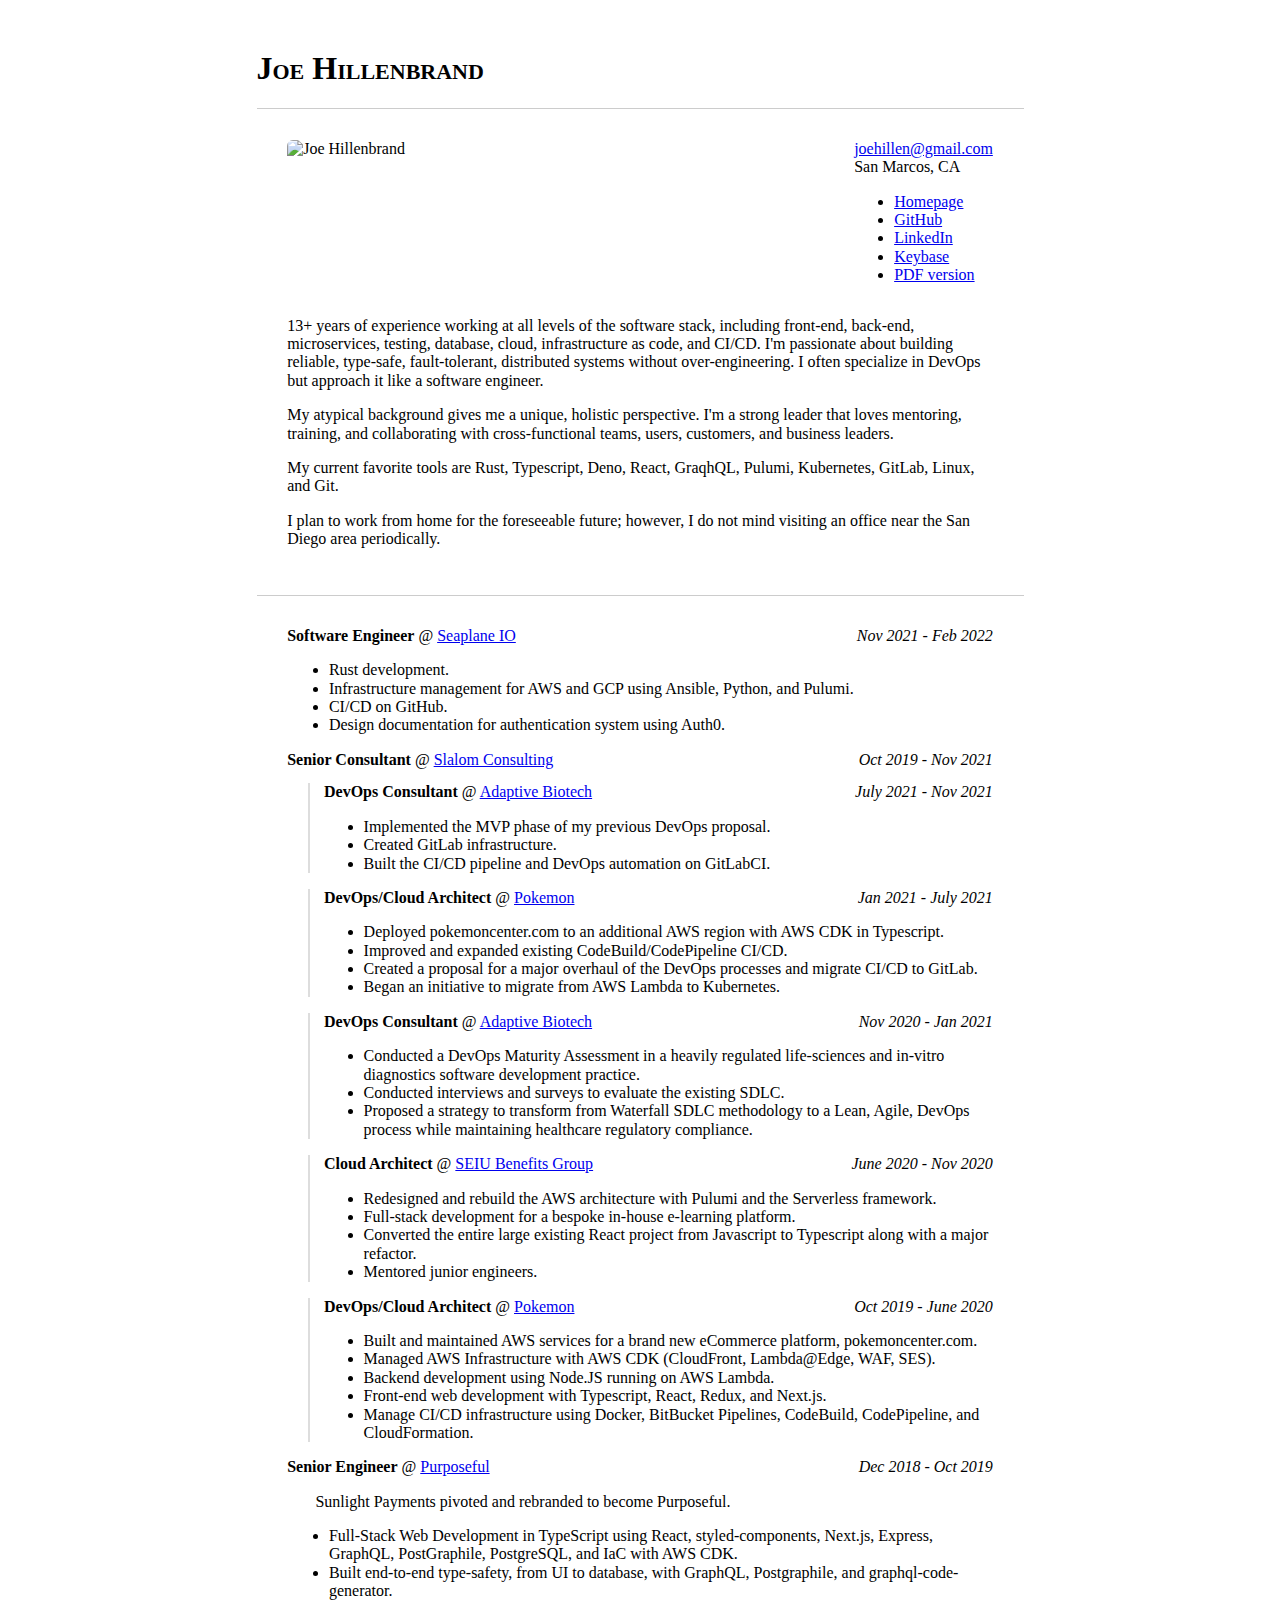
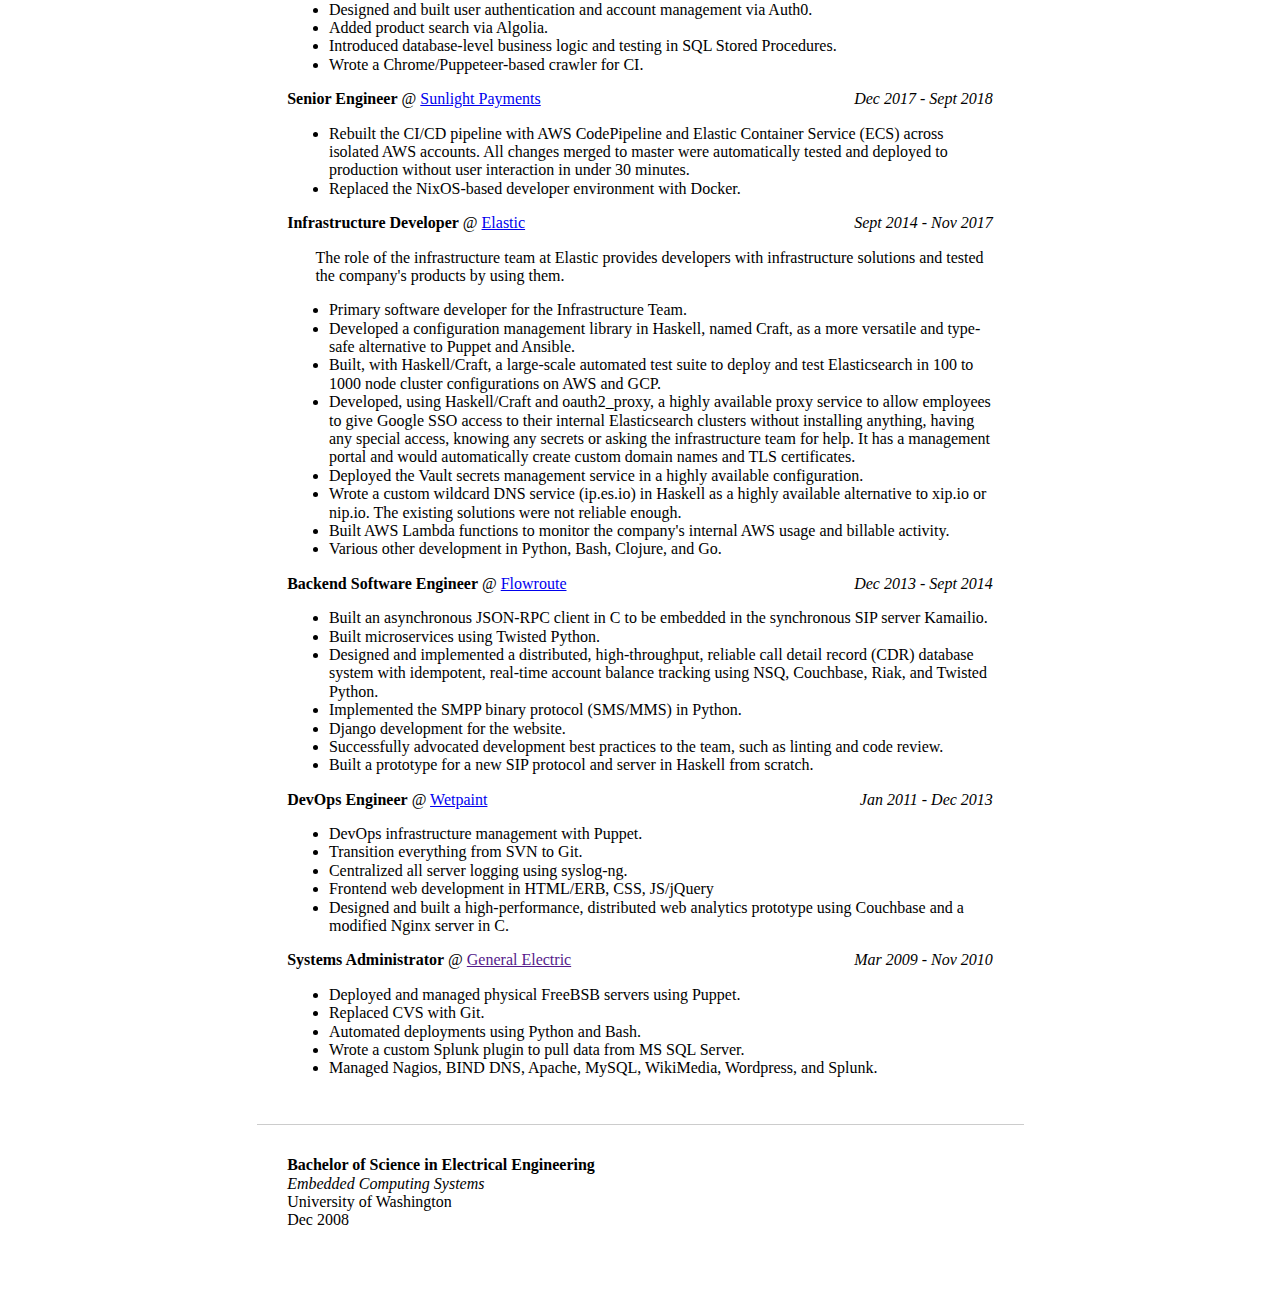
==== index.html @ c98a2172 "add ignored files" ====
<!DOCTYPE html>
<html lang="en">
  <head>
    <title>Resume - Joe Hillenbrand</title>
    <meta name="viewport" content="width=device-width, initial-scale=1.0" />
    <link rel="stylesheet" href="css/normalize.css" type="text/css" />
    <link rel="stylesheet" href="css/index.css" type="text/css" />
  </head>

  <body>
    <header>
      <h1>Joe Hillenbrand</h1>
    </header>
    <main>
      <section id="info">
        <img src="https://joehillen.org/me.jpg" alt="Joe Hillenbrand" />
        <div id="contact">
          <a href="mailto:joehillen@gmail.com">joehillen@gmail.com</a><br />
          San Marcos, CA<br />
          <ul class="noprint">
            <li>
              <a class="noprint link" href="https://joe.h9d.org">Homepage</a>
            </li>
            <li>
              <a class="noprint link" href="https://github.com/joehillen/"
                >GitHub</a
              >
            </li>
            <li>
              <a
                class="noprint link"
                href="https://www.linkedin.com/in/joehillen/"
                >LinkedIn</a
              >
            </li>
            <li>
              <a class="noprint link" href="https://keybase.io/joehillen/"
                >Keybase</a
              >
            </li>
            <li>
              <a href="https://joe.h9d.org/resume/joehillen-resume.pdf"
                >PDF version</a
              >
            </li>
          </ul>
        </div>
      </section>
      <section id="about">
        <p>
          13+ years of experience working at all levels of the software stack,
          including front-end, back-end, microservices, testing, database,
          cloud, infrastructure as code, and CI/CD. I'm passionate about
          building reliable, type-safe, fault-tolerant, distributed systems
          without over-engineering. I often specialize in DevOps but approach it
          like a software engineer.
        </p>
        <p>
          My atypical background gives me a unique, holistic perspective. I'm a
          strong leader that loves mentoring, training, and collaborating with
          cross-functional teams, users, customers, and business leaders.
        </p>
        <p>
          My current favorite tools are Rust, Typescript, Deno, React, GraqhQL,
          Pulumi, Kubernetes, GitLab, Linux, and Git.
        </p>
        <p>
          I plan to work from home for the foreseeable future; however, I do not
          mind visiting an office near the San Diego area periodically.
        </p>
      </section>
      <section id="history">
        <div class="job nobreak">
          <div class="jobtitle">
            <span class="jobtitle-text">
              <b>Software Engineer</b> @
              <a href="https://seaplane.io">Seaplane IO</a></span
            >
            <span class="dates"><i>Nov 2021 - Feb 2022</i></span>
          </div>
          <div class="description">
            <ul>
              <li>Rust development.</li>
              <li>
                Infrastructure management for AWS and GCP using Ansible, Python,
                and Pulumi.
              </li>
              <li>CI/CD on GitHub.</li>
              <li>
                Design documentation for authentication system using Auth0.
              </li>
            </ul>
          </div>
        </div>
        <div class="job nobreak">
          <div class="jobtitle">
            <span class="jobtitle-text">
              <b>Senior Consultant</b> @
              <a href="https://www.slalom.com">Slalom Consulting</a></span
            >
            <span class="dates"><i>Oct 2019 - Nov 2021</i></span>
          </div>
          <div class="description"></div>
        </div>
        <div class="clients">
          <div class="job nobreak">
            <div class="jobtitle">
              <span class="jobtitle-text">
                <b>DevOps Consultant</b> @
                <a href="https://www.adaptivebiotech.com/"
                  >Adaptive Biotech</a
                ></span
              >
              <span class="dates"><i>July 2021 - Nov 2021</i></span>
            </div>
            <div class="description">
              <ul>
                <li>
                  Implemented the MVP phase of my previous DevOps proposal.
                </li>
                <li>Created GitLab infrastructure.</li>
                <li>
                  Built the CI/CD pipeline and DevOps automation on GitLabCI.
                </li>
              </ul>
            </div>
          </div>
          <div class="job nobreak">
            <div class="jobtitle">
              <span class="jobtitle-text">
                <b>DevOps/Cloud Architect</b> @
                <a href="https://pokemoncenter.com">Pokemon</a></span
              >
              <span class="dates"><i>Jan 2021 - July 2021</i></span>
            </div>
            <div class="description">
              <ul>
                <li>
                  Deployed pokemoncenter.com to an additional AWS region with
                  AWS CDK in Typescript.
                </li>
                <li>
                  Improved and expanded existing CodeBuild/CodePipeline CI/CD.
                </li>
                <li>
                  Created a proposal for a major overhaul of the DevOps
                  processes and migrate CI/CD to GitLab.
                </li>
                <li>
                  Began an initiative to migrate from AWS Lambda to Kubernetes.
                </li>
              </ul>
            </div>
          </div>
          <div class="job nobreak">
            <div class="jobtitle">
              <span class="jobtitle-text">
                <b>DevOps Consultant</b> @
                <a href="https://www.adaptivebiotech.com/"
                  >Adaptive Biotech</a
                ></span
              >
              <span class="dates"><i>Nov 2020 - Jan 2021</i></span>
            </div>
            <div class="description">
              <ul>
                <li>
                  Conducted a DevOps Maturity Assessment in a heavily regulated
                  life-sciences and in-vitro diagnostics software development
                  practice.
                </li>
                <li>
                  Conducted interviews and surveys to evaluate the existing
                  SDLC.
                </li>
                <li>
                  Proposed a strategy to transform from Waterfall SDLC
                  methodology to a Lean, Agile, DevOps process while maintaining
                  healthcare regulatory compliance.
                </li>
              </ul>
            </div>
          </div>
          <div class="job nobreak">
            <div class="jobtitle">
              <span class="jobtitle-text">
                <b>Cloud Architect</b> @
                <a href="https://www.myseiubenefits.org/"
                  >SEIU Benefits Group</a
                ></span
              >
              <span class="dates"><i>June 2020 - Nov 2020</i></span>
            </div>
            <div class="description">
              <ul>
                <li>
                  Redesigned and rebuild the AWS architecture with Pulumi and
                  the Serverless framework.
                </li>
                <li>
                  Full-stack development for a bespoke in-house e-learning
                  platform.
                </li>
                <li>
                  Converted the entire large existing React project from
                  Javascript to Typescript along with a major refactor.
                </li>
                <li>Mentored junior engineers.</li>
              </ul>
            </div>
          </div>
          <div class="job nobreak">
            <div class="jobtitle">
              <span class="jobtitle-text">
                <b>DevOps/Cloud Architect</b> @
                <a href="https://pokemoncenter.com">Pokemon</a></span
              >
              <span class="dates"><i>Oct 2019 - June 2020</i></span>
            </div>
            <div class="description">
              <ul>
                <li>
                  Built and maintained AWS services for a brand new eCommerce
                  platform, pokemoncenter.com.
                </li>
                <li>
                  Managed AWS Infrastructure with AWS CDK (CloudFront,
                  Lambda@Edge, WAF, SES).
                </li>
                <li>
                  Backend development using Node.JS running on AWS Lambda.
                </li>
                <li>
                  Front-end web development with Typescript, React, Redux, and
                  Next.js.
                </li>
                <li>
                  Manage CI/CD infrastructure using Docker, BitBucket Pipelines,
                  CodeBuild, CodePipeline, and CloudFormation.
                </li>
              </ul>
            </div>
          </div>
        </div>
        <div class="job nobreak">
          <div class="jobtitle">
            <span class="jobtitle-text">
              <b>Senior Engineer</b> @
              <a href="https://www.purposeful.com">Purposeful</a></span
            >
            <span class="dates"><i>Dec 2018 - Oct 2019</i></span>
          </div>
          <div class="description">
            <p>Sunlight Payments pivoted and rebranded to become Purposeful.</p>
            <ul>
              <li>
                Full-Stack Web Development in TypeScript using React,
                styled-components, Next.js, Express, GraphQL, PostGraphile,
                PostgreSQL, and IaC with AWS CDK.
              </li>
              <li>
                Built end-to-end type-safety, from UI to database, with GraphQL,
                Postgraphile, and graphql-code-generator.
              </li>
              <li>
                Designed and built user authentication and account management
                via Auth0.
              </li>
              <li>Added product search via Algolia.</li>
              <li>
                Introduced database-level business logic and testing in SQL
                Stored Procedures.
              </li>
              <li>Wrote a Chrome/Puppeteer-based crawler for CI.</li>
            </ul>
          </div>
        </div>
        <div class="job nobreak">
          <div class="jobtitle">
            <span class="jobtitle-text">
              <b>Senior Engineer</b> @
              <a href="https://www.sunlightpayments.com"
                >Sunlight Payments</a
              ></span
            >
            <span class="dates"><i>Dec 2017 - Sept 2018</i></span>
          </div>
          <div class="description">
            <ul>
              <li>
                Rebuilt the CI/CD pipeline with AWS CodePipeline and Elastic
                Container Service (ECS) across isolated AWS accounts. All
                changes merged to master were automatically tested and deployed
                to production without user interaction in under 30 minutes.
              </li>
              <li>
                Replaced the NixOS-based developer environment with Docker.
              </li>
            </ul>
          </div>
        </div>
        <div class="job nobreak">
          <div class="jobtitle">
            <span class="jobtitle-text">
              <b>Infrastructure Developer</b> @
              <a href="https://www.elastic.co">Elastic</a></span
            >
            <span class="dates"><i>Sept 2014 - Nov 2017</i></span>
          </div>
          <div class="description">
            <p>
              The role of the infrastructure team at Elastic provides developers
              with infrastructure solutions and tested the company's products by
              using them.
            </p>
            <ul>
              <li>Primary software developer for the Infrastructure Team.</li>
              <li>
                Developed a configuration management library in Haskell, named
                Craft, as a more versatile and type-safe alternative to Puppet
                and Ansible.
              </li>
              <li>
                Built, with Haskell/Craft, a large-scale automated test suite to
                deploy and test Elasticsearch in 100 to 1000 node cluster
                configurations on AWS and GCP.
              </li>
              <li>
                Developed, using Haskell/Craft and oauth2_proxy, a highly
                available proxy service to allow employees to give Google SSO
                access to their internal Elasticsearch clusters without
                installing anything, having any special access, knowing any
                secrets or asking the infrastructure team for help. It has a
                management portal and would automatically create custom domain
                names and TLS certificates.
              </li>
              <li>
                Deployed the Vault secrets management service in a highly
                available configuration.
              </li>
              <li>
                Wrote a custom wildcard DNS service (ip.es.io) in Haskell as a
                highly available alternative to xip.io or nip.io. The existing
                solutions were not reliable enough.
              </li>
              <li>
                Built AWS Lambda functions to monitor the company's internal AWS
                usage and billable activity.
              </li>
              <li>
                Various other development in Python, Bash, Clojure, and Go.
              </li>
            </ul>
          </div>
        </div>
        <div class="job nobreak">
          <div class="jobtitle">
            <span class="jobtitle-text">
              <b>Backend Software Engineer</b> @
              <a href="https://www.flowroute.com">Flowroute</a></span
            >
            <span class="dates"><i>Dec 2013 - Sept 2014</i></span>
          </div>
          <div class="description">
            <ul>
              <li>
                Built an asynchronous JSON-RPC client in C to be embedded in the
                synchronous SIP server Kamailio.
              </li>
              <li>Built microservices using Twisted Python.</li>
              <li>
                Designed and implemented a distributed, high-throughput,
                reliable call detail record (CDR) database system with
                idempotent, real-time account balance tracking using NSQ,
                Couchbase, Riak, and Twisted Python.
              </li>
              <li>Implemented the SMPP binary protocol (SMS/MMS) in Python.</li>
              <li>Django development for the website.</li>
              <li>
                Successfully advocated development best practices to the team,
                such as linting and code review.
              </li>
              <li>
                Built a prototype for a new SIP protocol and server in Haskell
                from scratch.
              </li>
            </ul>
          </div>
        </div>
        <div class="job nobreak">
          <div class="jobtitle">
            <span class="jobtitle-text">
              <b>DevOps Engineer</b> @
              <a href="https://wetpaint-inc.com">Wetpaint</a></span
            >
            <span class="dates"><i>Jan 2011 - Dec 2013</i></span>
          </div>
          <div class="description">
            <ul>
              <li>DevOps infrastructure management with Puppet.</li>
              <li>Transition everything from SVN to Git.</li>
              <li>Centralized all server logging using syslog-ng.</li>
              <li>Frontend web development in HTML/ERB, CSS, JS/jQuery</li>
              <li>
                Designed and built a high-performance, distributed web analytics
                prototype using Couchbase and a modified Nginx server in C.
              </li>
            </ul>
          </div>
        </div>
        <div class="job nobreak">
          <div class="jobtitle">
            <span class="jobtitle-text">
              <b>Systems Administrator</b> @
              <a href="">General Electric</a></span
            >
            <span class="dates"><i>Mar 2009 - Nov 2010</i></span>
          </div>
          <div class="description">
            <ul>
              <li>
                Deployed and managed physical FreeBSB servers using Puppet.
              </li>
              <li>Replaced CVS with Git.</li>
              <li>Automated deployments using Python and Bash.</li>
              <li>
                Wrote a custom Splunk plugin to pull data from MS SQL Server.
              </li>
              <li>
                Managed Nagios, BIND DNS, Apache, MySQL, WikiMedia, Wordpress,
                and Splunk.
              </li>
            </ul>
          </div>
        </div>
      </section>
      <section id="education">
        <b>Bachelor of Science in Electrical Engineering</b>
        <br />
        <i>Embedded Computing Systems</i>
        <br />
        University of Washington
        <br />
        Dec 2008
      </section>
      <section id="links" class="print">
        <ul>
          <li>PDF version: https://joe.h9d.org/resume/joehillen-resume.pdf</li>
          <li>https://github.com/joehillen/</li>
          <li>https://joe.h9d.org</li>
          <li>https://keybase.io/joehillen/</li>
          <li>https://www.linkedin.com/in/joehillen/</li>
          <li>https://joe.h9d.org/resume/</li>
        </ul>
      </section>
    </main>
  </body>
</html>
---- css/index.css ----
body {
  max-width: 767px;
  margin: 50px auto;
  font-family: "Times New Roman", Times, serif;
  background-color: white;
}

header {
  text-transform: capitalize;
  font-variant: small-caps;
}

section {
  border-top: 1px solid #ccc;
  padding: 4%;
}

#info {
  display: flex;
  justify-content: space-between;
  padding-bottom: 0;
}

#about {
  border: none;
  padding-top: 0;
}

#info img {
  width: 120px;
  height: 120px;
  border-radius: 6px;
}

.jobtitle {
  display: flex;
  justify-content: space-between;
}

.description {
  margin-left: 4%;
}

.description>ul {
  padding-left: 2%;
}

.clients {
  margin-top: 2%;
  margin-left: 3%;
}


.clients>.job {
  padding-left: 2%;
  border-left: 2px solid #ddd;
}

.print {
  display: none;
}

@media print {
  body {
    font-family: 'DejaVu Serif';
    zoom: 85%;
  }

  .print {
    display: block !important;
  }

  .noprint {
    display: none !important;
  }

  a {
    color: black;
    text-decoration: none;
    text-decoration-line: none;
    text-decoration-color: black;
  }

  .nobreak, #education {
    page-break-inside: avoid;
  }
}
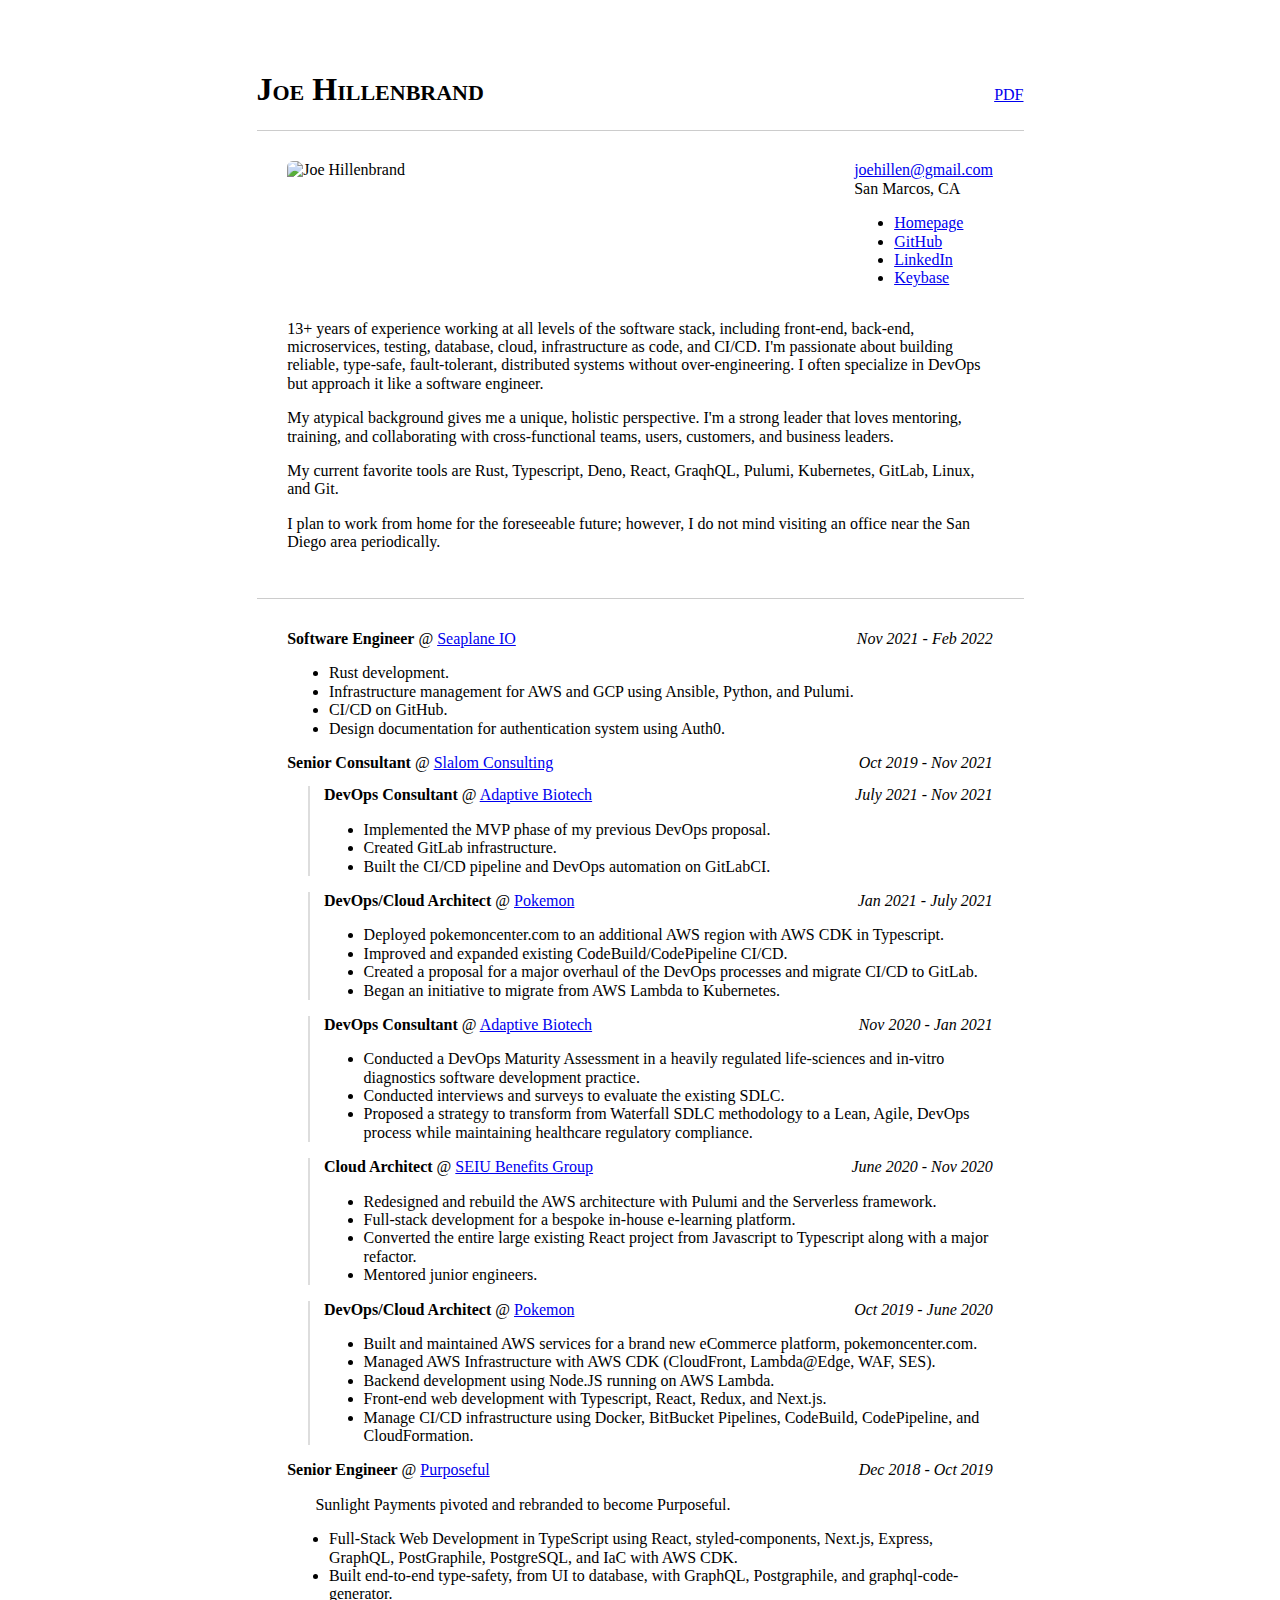
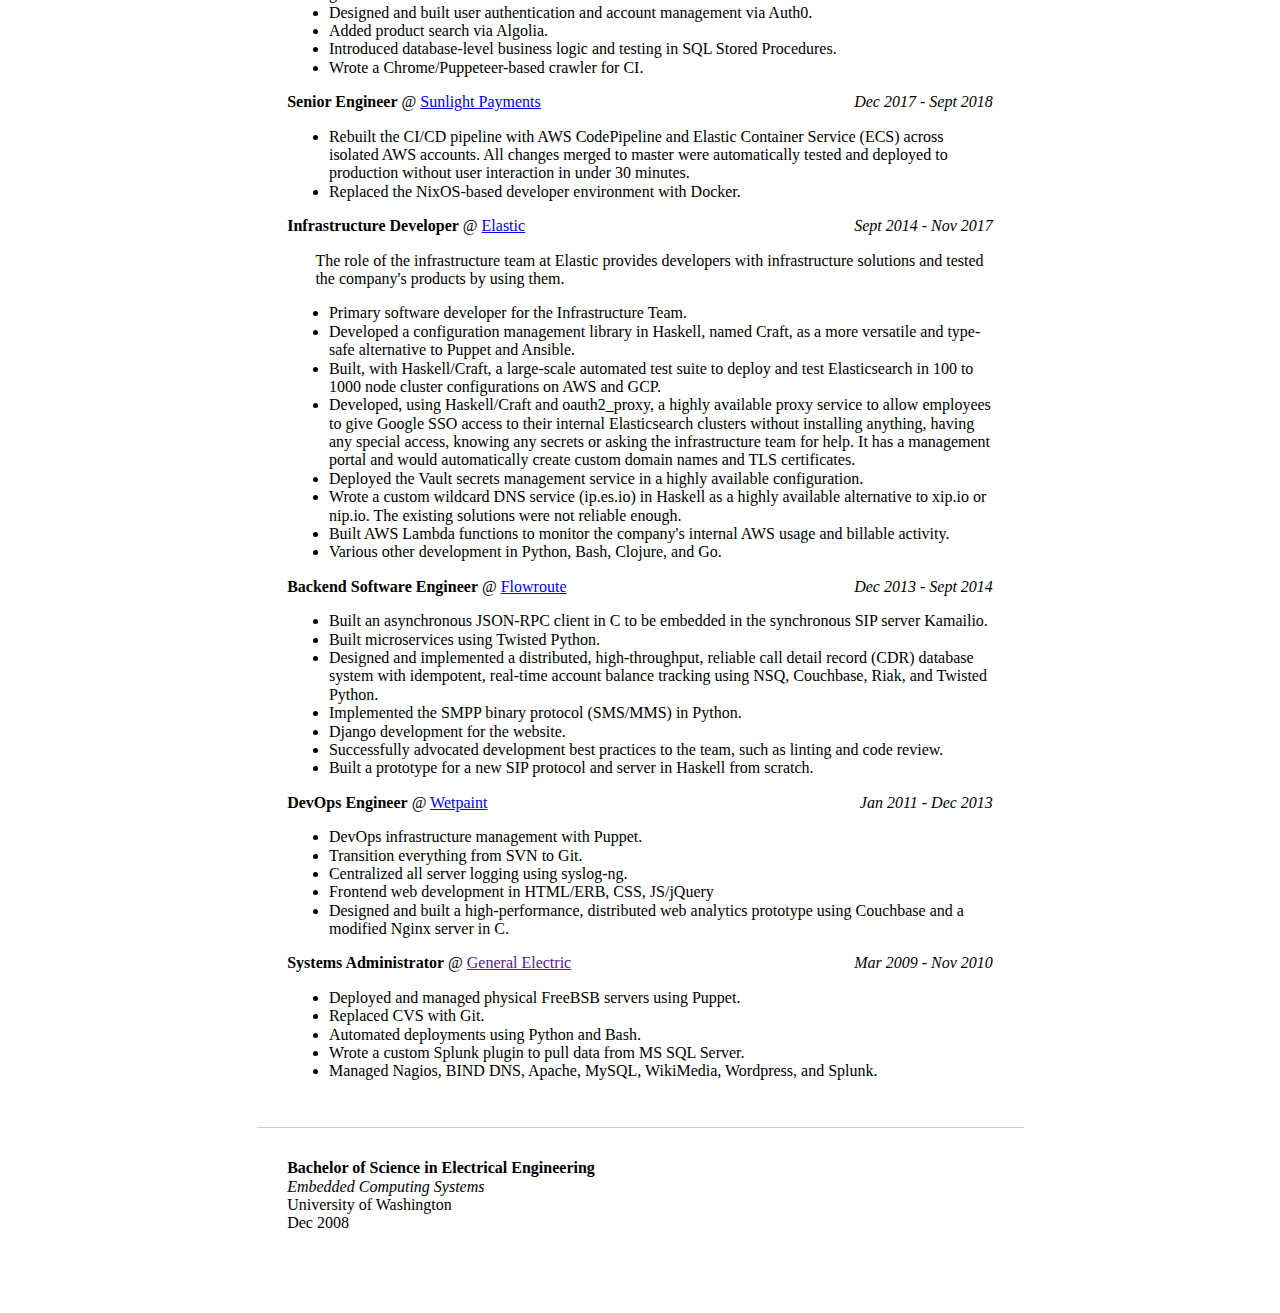
==== commit 970777a7: "move PDF links" ====
--- a/index.html
+++ b/index.html
@@ -10,6 +10,7 @@
   <body>
     <header>
       <h1>Joe Hillenbrand</h1>
+      <a id="pdf" href="https://joe.h9d.org/resume/joehillen-resume.pdf">PDF</a>
     </header>
     <main>
       <section id="info">
@@ -36,11 +37,6 @@
             <li>
               <a class="noprint link" href="https://keybase.io/joehillen/"
                 >Keybase</a
-              >
-            </li>
-            <li>
-              <a href="https://joe.h9d.org/resume/joehillen-resume.pdf"
-                >PDF version</a
               >
             </li>
           </ul>
@@ -445,7 +441,7 @@
       </section>
       <section id="links" class="print">
         <ul>
-          <li>PDF version: https://joe.h9d.org/resume/joehillen-resume.pdf</li>
+          <li>https://joe.h9d.org/resume/joehillen-resume.pdf</li>
           <li>https://github.com/joehillen/</li>
           <li>https://joe.h9d.org</li>
           <li>https://keybase.io/joehillen/</li>
--- a/css/index.css
+++ b/css/index.css
@@ -6,9 +6,16 @@
 }
 
 header {
+    display: flex;
+    justify-content: space-between;
+    align-items: baseline;
+}
+
+header h1 {
   text-transform: capitalize;
   font-variant: small-caps;
 }
+
 
 section {
   border-top: 1px solid #ccc;
@@ -41,7 +48,7 @@
   margin-left: 4%;
 }
 
-.description>ul {
+.description ul {
   padding-left: 2%;
 }
 
@@ -51,7 +58,7 @@
 }
 
 
-.clients>.job {
+.clients .job {
   padding-left: 2%;
   border-left: 2px solid #ddd;
 }
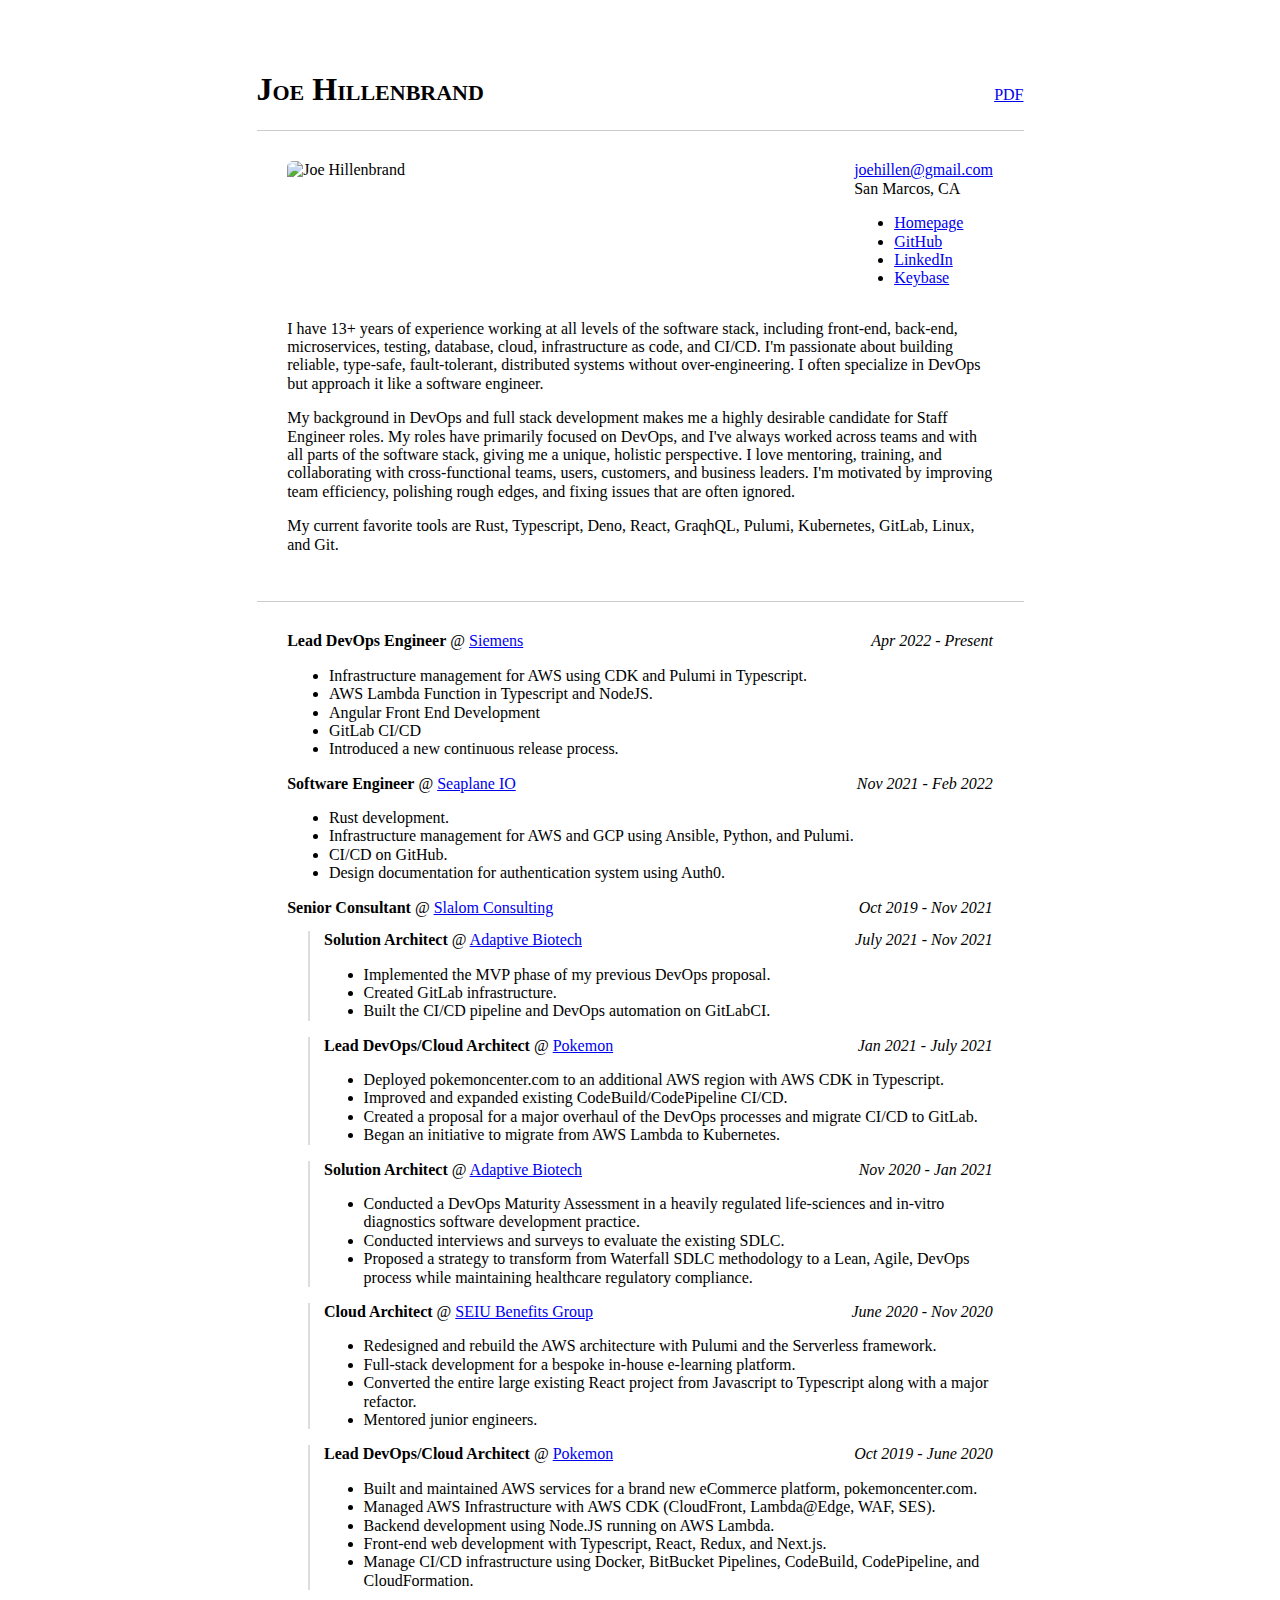
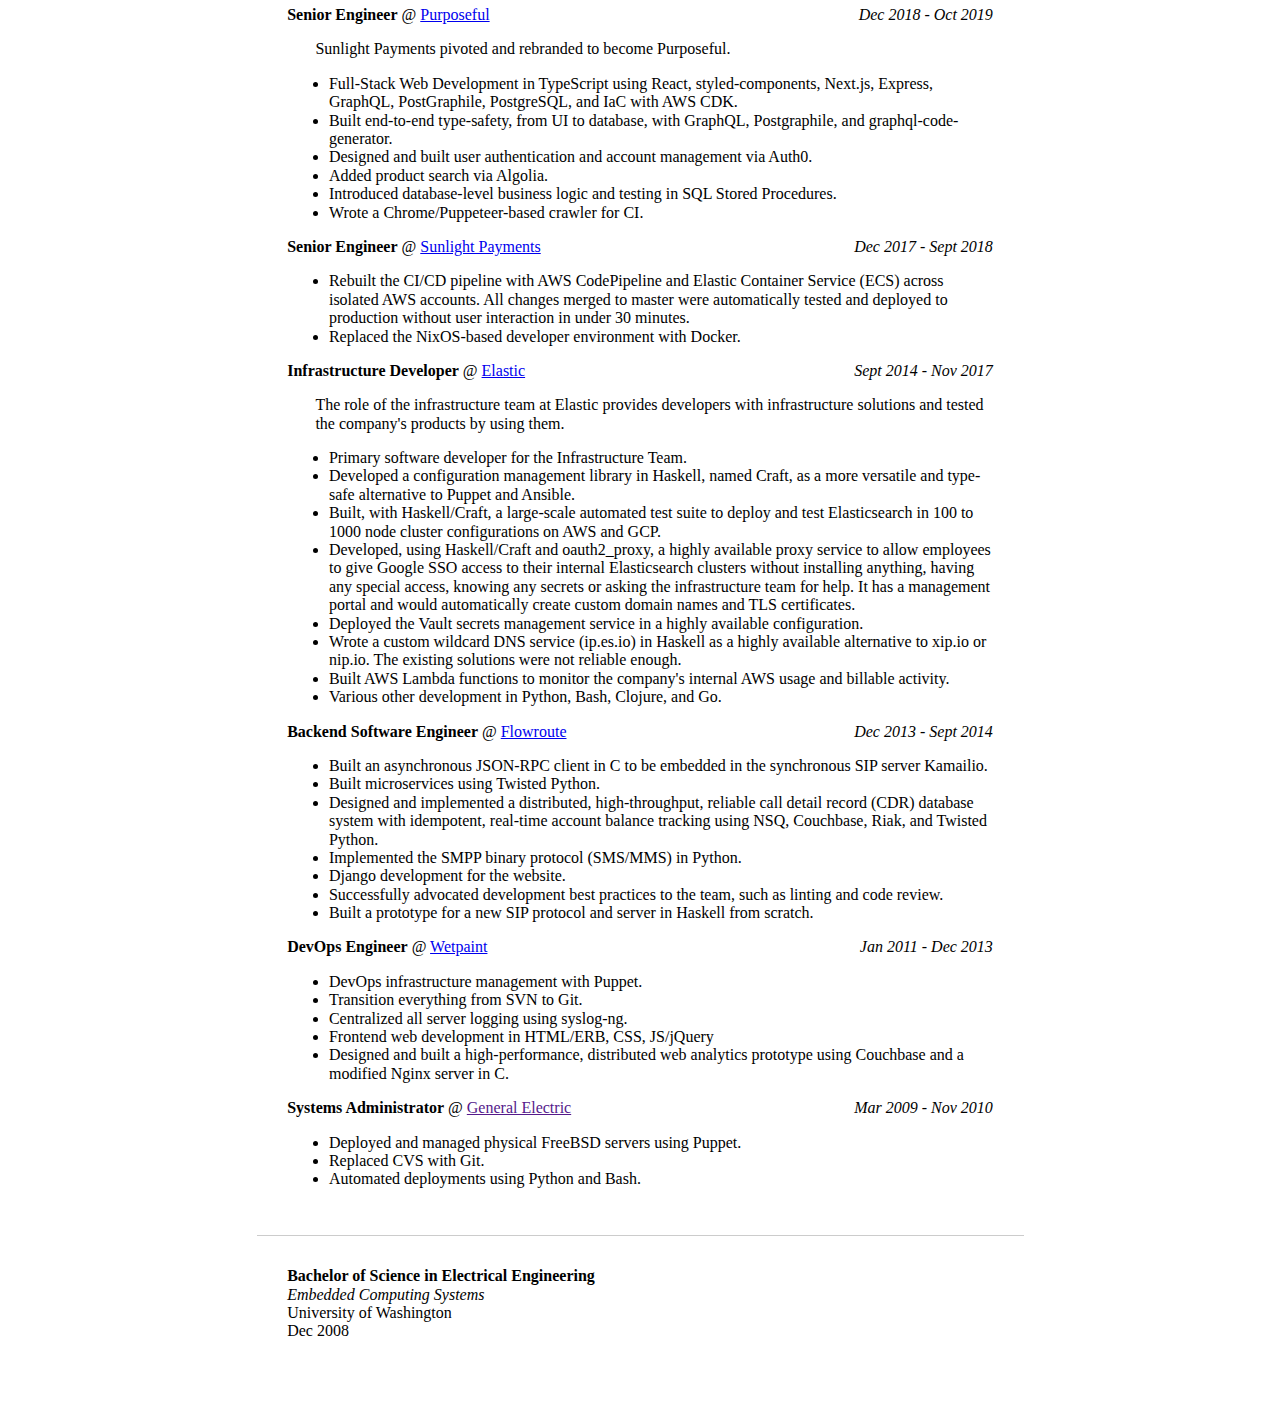
==== commit f6cbb22a: "update" ====
--- a/index.html
+++ b/index.html
@@ -1,8 +1,9 @@
 <!DOCTYPE html>
 <html lang="en">
+
   <head>
     <title>Resume - Joe Hillenbrand</title>
-    <meta name="viewport" content="width=device-width, initial-scale=1.0" />
+    <meta name="viewport" content="width=device-width, initial-scale=1.0">
     <link rel="stylesheet" href="css/normalize.css" type="text/css" />
     <link rel="stylesheet" href="css/index.css" type="text/css" />
   </head>
@@ -14,441 +15,281 @@
     </header>
     <main>
       <section id="info">
-        <img src="https://joehillen.org/me.jpg" alt="Joe Hillenbrand" />
-        <div id="contact">
-          <a href="mailto:joehillen@gmail.com">joehillen@gmail.com</a><br />
-          San Marcos, CA<br />
-          <ul class="noprint">
-            <li>
-              <a class="noprint link" href="https://joe.h9d.org">Homepage</a>
-            </li>
-            <li>
-              <a class="noprint link" href="https://github.com/joehillen/"
-                >GitHub</a
-              >
-            </li>
-            <li>
-              <a
-                class="noprint link"
-                href="https://www.linkedin.com/in/joehillen/"
-                >LinkedIn</a
-              >
-            </li>
-            <li>
-              <a class="noprint link" href="https://keybase.io/joehillen/"
-                >Keybase</a
-              >
-            </li>
-          </ul>
-        </div>
-      </section>
-      <section id="about">
-        <p>
-          13+ years of experience working at all levels of the software stack,
-          including front-end, back-end, microservices, testing, database,
-          cloud, infrastructure as code, and CI/CD. I'm passionate about
-          building reliable, type-safe, fault-tolerant, distributed systems
-          without over-engineering. I often specialize in DevOps but approach it
-          like a software engineer.
-        </p>
-        <p>
-          My atypical background gives me a unique, holistic perspective. I'm a
-          strong leader that loves mentoring, training, and collaborating with
-          cross-functional teams, users, customers, and business leaders.
-        </p>
-        <p>
-          My current favorite tools are Rust, Typescript, Deno, React, GraqhQL,
-          Pulumi, Kubernetes, GitLab, Linux, and Git.
-        </p>
-        <p>
-          I plan to work from home for the foreseeable future; however, I do not
-          mind visiting an office near the San Diego area periodically.
-        </p>
-      </section>
-      <section id="history">
-        <div class="job nobreak">
-          <div class="jobtitle">
-            <span class="jobtitle-text">
-              <b>Software Engineer</b> @
-              <a href="https://seaplane.io">Seaplane IO</a></span
-            >
-            <span class="dates"><i>Nov 2021 - Feb 2022</i></span>
-          </div>
-          <div class="description">
-            <ul>
-              <li>Rust development.</li>
-              <li>
-                Infrastructure management for AWS and GCP using Ansible, Python,
-                and Pulumi.
-              </li>
-              <li>CI/CD on GitHub.</li>
-              <li>
-                Design documentation for authentication system using Auth0.
-              </li>
+          <img src="https://joe.h9d.org/me.jpg" alt="Joe Hillenbrand" />
+          <div id="contact">
+            <a href="mailto:joehillen@gmail.com">joehillen@gmail.com</a><br>
+            San Marcos, CA<br>
+            <ul class="noprint">
+                                  <li>
+                      <a class="noprint link" href="https://joe.h9d.org">Homepage</a>
+                    </li>
+                    <li>
+                      <a class="noprint link" href="https://github.com/joehillen/">GitHub</a>
+                    </li>
+                    <li>
+                      <a class="noprint link" href="https://www.linkedin.com/in/joehillen/">LinkedIn</a>
+                    </li>
+                    <li>
+                      <a class="noprint link" href="https://keybase.io/joehillen/">Keybase</a>
+                    </li>
             </ul>
           </div>
-        </div>
-        <div class="job nobreak">
-          <div class="jobtitle">
-            <span class="jobtitle-text">
-              <b>Senior Consultant</b> @
-              <a href="https://www.slalom.com">Slalom Consulting</a></span
-            >
-            <span class="dates"><i>Oct 2019 - Nov 2021</i></span>
-          </div>
-          <div class="description"></div>
-        </div>
-        <div class="clients">
-          <div class="job nobreak">
-            <div class="jobtitle">
-              <span class="jobtitle-text">
-                <b>DevOps Consultant</b> @
-                <a href="https://www.adaptivebiotech.com/"
-                  >Adaptive Biotech</a
-                ></span
-              >
-              <span class="dates"><i>July 2021 - Nov 2021</i></span>
-            </div>
-            <div class="description">
-              <ul>
-                <li>
-                  Implemented the MVP phase of my previous DevOps proposal.
-                </li>
-                <li>Created GitLab infrastructure.</li>
-                <li>
-                  Built the CI/CD pipeline and DevOps automation on GitLabCI.
-                </li>
-              </ul>
-            </div>
-          </div>
-          <div class="job nobreak">
-            <div class="jobtitle">
-              <span class="jobtitle-text">
-                <b>DevOps/Cloud Architect</b> @
-                <a href="https://pokemoncenter.com">Pokemon</a></span
-              >
-              <span class="dates"><i>Jan 2021 - July 2021</i></span>
-            </div>
-            <div class="description">
-              <ul>
-                <li>
-                  Deployed pokemoncenter.com to an additional AWS region with
-                  AWS CDK in Typescript.
-                </li>
-                <li>
-                  Improved and expanded existing CodeBuild/CodePipeline CI/CD.
-                </li>
-                <li>
-                  Created a proposal for a major overhaul of the DevOps
-                  processes and migrate CI/CD to GitLab.
-                </li>
-                <li>
-                  Began an initiative to migrate from AWS Lambda to Kubernetes.
-                </li>
-              </ul>
-            </div>
-          </div>
-          <div class="job nobreak">
-            <div class="jobtitle">
-              <span class="jobtitle-text">
-                <b>DevOps Consultant</b> @
-                <a href="https://www.adaptivebiotech.com/"
-                  >Adaptive Biotech</a
-                ></span
-              >
-              <span class="dates"><i>Nov 2020 - Jan 2021</i></span>
-            </div>
-            <div class="description">
-              <ul>
-                <li>
-                  Conducted a DevOps Maturity Assessment in a heavily regulated
-                  life-sciences and in-vitro diagnostics software development
-                  practice.
-                </li>
-                <li>
-                  Conducted interviews and surveys to evaluate the existing
-                  SDLC.
-                </li>
-                <li>
-                  Proposed a strategy to transform from Waterfall SDLC
-                  methodology to a Lean, Agile, DevOps process while maintaining
-                  healthcare regulatory compliance.
-                </li>
-              </ul>
-            </div>
-          </div>
-          <div class="job nobreak">
-            <div class="jobtitle">
-              <span class="jobtitle-text">
-                <b>Cloud Architect</b> @
-                <a href="https://www.myseiubenefits.org/"
-                  >SEIU Benefits Group</a
-                ></span
-              >
-              <span class="dates"><i>June 2020 - Nov 2020</i></span>
-            </div>
-            <div class="description">
-              <ul>
-                <li>
-                  Redesigned and rebuild the AWS architecture with Pulumi and
-                  the Serverless framework.
-                </li>
-                <li>
-                  Full-stack development for a bespoke in-house e-learning
-                  platform.
-                </li>
-                <li>
-                  Converted the entire large existing React project from
-                  Javascript to Typescript along with a major refactor.
-                </li>
-                <li>Mentored junior engineers.</li>
-              </ul>
-            </div>
-          </div>
-          <div class="job nobreak">
-            <div class="jobtitle">
-              <span class="jobtitle-text">
-                <b>DevOps/Cloud Architect</b> @
-                <a href="https://pokemoncenter.com">Pokemon</a></span
-              >
-              <span class="dates"><i>Oct 2019 - June 2020</i></span>
-            </div>
-            <div class="description">
-              <ul>
-                <li>
-                  Built and maintained AWS services for a brand new eCommerce
-                  platform, pokemoncenter.com.
-                </li>
-                <li>
-                  Managed AWS Infrastructure with AWS CDK (CloudFront,
-                  Lambda@Edge, WAF, SES).
-                </li>
-                <li>
-                  Backend development using Node.JS running on AWS Lambda.
-                </li>
-                <li>
-                  Front-end web development with Typescript, React, Redux, and
-                  Next.js.
-                </li>
-                <li>
-                  Manage CI/CD infrastructure using Docker, BitBucket Pipelines,
-                  CodeBuild, CodePipeline, and CloudFormation.
-                </li>
-              </ul>
-            </div>
-          </div>
-        </div>
-        <div class="job nobreak">
-          <div class="jobtitle">
-            <span class="jobtitle-text">
-              <b>Senior Engineer</b> @
-              <a href="https://www.purposeful.com">Purposeful</a></span
-            >
-            <span class="dates"><i>Dec 2018 - Oct 2019</i></span>
-          </div>
-          <div class="description">
-            <p>Sunlight Payments pivoted and rebranded to become Purposeful.</p>
-            <ul>
-              <li>
-                Full-Stack Web Development in TypeScript using React,
-                styled-components, Next.js, Express, GraphQL, PostGraphile,
-                PostgreSQL, and IaC with AWS CDK.
-              </li>
-              <li>
-                Built end-to-end type-safety, from UI to database, with GraphQL,
-                Postgraphile, and graphql-code-generator.
-              </li>
-              <li>
-                Designed and built user authentication and account management
-                via Auth0.
-              </li>
-              <li>Added product search via Algolia.</li>
-              <li>
-                Introduced database-level business logic and testing in SQL
-                Stored Procedures.
-              </li>
-              <li>Wrote a Chrome/Puppeteer-based crawler for CI.</li>
-            </ul>
-          </div>
-        </div>
-        <div class="job nobreak">
-          <div class="jobtitle">
-            <span class="jobtitle-text">
-              <b>Senior Engineer</b> @
-              <a href="https://www.sunlightpayments.com"
-                >Sunlight Payments</a
-              ></span
-            >
-            <span class="dates"><i>Dec 2017 - Sept 2018</i></span>
-          </div>
-          <div class="description">
-            <ul>
-              <li>
-                Rebuilt the CI/CD pipeline with AWS CodePipeline and Elastic
-                Container Service (ECS) across isolated AWS accounts. All
-                changes merged to master were automatically tested and deployed
-                to production without user interaction in under 30 minutes.
-              </li>
-              <li>
-                Replaced the NixOS-based developer environment with Docker.
-              </li>
-            </ul>
-          </div>
-        </div>
-        <div class="job nobreak">
-          <div class="jobtitle">
-            <span class="jobtitle-text">
-              <b>Infrastructure Developer</b> @
-              <a href="https://www.elastic.co">Elastic</a></span
-            >
-            <span class="dates"><i>Sept 2014 - Nov 2017</i></span>
-          </div>
-          <div class="description">
-            <p>
-              The role of the infrastructure team at Elastic provides developers
-              with infrastructure solutions and tested the company's products by
-              using them.
-            </p>
-            <ul>
-              <li>Primary software developer for the Infrastructure Team.</li>
-              <li>
-                Developed a configuration management library in Haskell, named
-                Craft, as a more versatile and type-safe alternative to Puppet
-                and Ansible.
-              </li>
-              <li>
-                Built, with Haskell/Craft, a large-scale automated test suite to
-                deploy and test Elasticsearch in 100 to 1000 node cluster
-                configurations on AWS and GCP.
-              </li>
-              <li>
-                Developed, using Haskell/Craft and oauth2_proxy, a highly
-                available proxy service to allow employees to give Google SSO
-                access to their internal Elasticsearch clusters without
-                installing anything, having any special access, knowing any
-                secrets or asking the infrastructure team for help. It has a
-                management portal and would automatically create custom domain
-                names and TLS certificates.
-              </li>
-              <li>
-                Deployed the Vault secrets management service in a highly
-                available configuration.
-              </li>
-              <li>
-                Wrote a custom wildcard DNS service (ip.es.io) in Haskell as a
-                highly available alternative to xip.io or nip.io. The existing
-                solutions were not reliable enough.
-              </li>
-              <li>
-                Built AWS Lambda functions to monitor the company's internal AWS
-                usage and billable activity.
-              </li>
-              <li>
-                Various other development in Python, Bash, Clojure, and Go.
-              </li>
-            </ul>
-          </div>
-        </div>
-        <div class="job nobreak">
-          <div class="jobtitle">
-            <span class="jobtitle-text">
-              <b>Backend Software Engineer</b> @
-              <a href="https://www.flowroute.com">Flowroute</a></span
-            >
-            <span class="dates"><i>Dec 2013 - Sept 2014</i></span>
-          </div>
-          <div class="description">
-            <ul>
-              <li>
-                Built an asynchronous JSON-RPC client in C to be embedded in the
-                synchronous SIP server Kamailio.
-              </li>
-              <li>Built microservices using Twisted Python.</li>
-              <li>
-                Designed and implemented a distributed, high-throughput,
-                reliable call detail record (CDR) database system with
-                idempotent, real-time account balance tracking using NSQ,
-                Couchbase, Riak, and Twisted Python.
-              </li>
-              <li>Implemented the SMPP binary protocol (SMS/MMS) in Python.</li>
-              <li>Django development for the website.</li>
-              <li>
-                Successfully advocated development best practices to the team,
-                such as linting and code review.
-              </li>
-              <li>
-                Built a prototype for a new SIP protocol and server in Haskell
-                from scratch.
-              </li>
-            </ul>
-          </div>
-        </div>
-        <div class="job nobreak">
-          <div class="jobtitle">
-            <span class="jobtitle-text">
-              <b>DevOps Engineer</b> @
-              <a href="https://wetpaint-inc.com">Wetpaint</a></span
-            >
-            <span class="dates"><i>Jan 2011 - Dec 2013</i></span>
-          </div>
-          <div class="description">
-            <ul>
-              <li>DevOps infrastructure management with Puppet.</li>
-              <li>Transition everything from SVN to Git.</li>
-              <li>Centralized all server logging using syslog-ng.</li>
-              <li>Frontend web development in HTML/ERB, CSS, JS/jQuery</li>
-              <li>
-                Designed and built a high-performance, distributed web analytics
-                prototype using Couchbase and a modified Nginx server in C.
-              </li>
-            </ul>
-          </div>
-        </div>
-        <div class="job nobreak">
-          <div class="jobtitle">
-            <span class="jobtitle-text">
-              <b>Systems Administrator</b> @
-              <a href="">General Electric</a></span
-            >
-            <span class="dates"><i>Mar 2009 - Nov 2010</i></span>
-          </div>
-          <div class="description">
-            <ul>
-              <li>
-                Deployed and managed physical FreeBSB servers using Puppet.
-              </li>
-              <li>Replaced CVS with Git.</li>
-              <li>Automated deployments using Python and Bash.</li>
-              <li>
-                Wrote a custom Splunk plugin to pull data from MS SQL Server.
-              </li>
-              <li>
-                Managed Nagios, BIND DNS, Apache, MySQL, WikiMedia, Wordpress,
-                and Splunk.
-              </li>
-            </ul>
-          </div>
-        </div>
+      </section>
+      <section id="about">
+          <p>I have 13+ years of experience working at all levels of the software stack, including front-end, back-end, microservices, testing, database, cloud, infrastructure as code, and CI/CD. I'm passionate about building reliable, type-safe, fault-tolerant, distributed systems without over-engineering. I often specialize in DevOps but approach it like a software engineer.</p>
+<p>My background in DevOps and full stack development makes me a highly desirable candidate for Staff Engineer roles. My roles have primarily focused on DevOps, and I've always worked across teams and with all parts of the software stack, giving me a unique, holistic perspective. I love mentoring, training, and collaborating with cross-functional teams, users, customers, and business leaders. I'm motivated by improving team efficiency, polishing rough edges, and fixing issues that are often ignored. </p>
+<p>My current favorite tools are Rust, Typescript, Deno, React, GraqhQL, Pulumi, Kubernetes, GitLab, Linux, and Git.</p>
+      </section>
+      <section id="history">
+            <div class="job nobreak">
+      <div class="jobtitle">
+        <span class="jobtitle-text">
+          <b>Lead DevOps Engineer</b> @ <a href="https://siemens.com">Siemens</a></span>
+        <span class="dates"><i>Apr 2022 - Present</i></span>
+      </div>
+      <div class="description">
+        
+<ul>
+<li>Infrastructure management for AWS using CDK and Pulumi in Typescript.</li>
+<li>AWS Lambda Function in Typescript and NodeJS.</li>
+<li>Angular Front End Development</li>
+<li>GitLab CI/CD</li>
+<li>Introduced a new continuous release process.</li>
+</ul>
+</div>
+</div>
+    <div class="job nobreak">
+      <div class="jobtitle">
+        <span class="jobtitle-text">
+          <b>Software Engineer</b> @ <a href="https://seaplane.io">Seaplane IO</a></span>
+        <span class="dates"><i>Nov 2021 - Feb 2022</i></span>
+      </div>
+      <div class="description">
+        
+<ul>
+<li>Rust development.</li>
+<li>Infrastructure management for AWS and GCP using Ansible, Python, and Pulumi.</li>
+<li>CI/CD on GitHub.</li>
+<li>Design documentation for authentication system using Auth0.</li>
+</ul>
+</div>
+</div>
+    <div class="job nobreak">
+      <div class="jobtitle">
+        <span class="jobtitle-text">
+          <b>Senior Consultant</b> @ <a href="https://www.slalom.com">Slalom Consulting</a></span>
+        <span class="dates"><i>Oct 2019 - Nov 2021</i></span>
+      </div>
+      <div class="description">
+        
+</div>
+</div>
+<div class="clients">
+    <div class="job nobreak">
+      <div class="jobtitle">
+        <span class="jobtitle-text">
+          <b>Solution Architect</b> @ <a href="https://www.adaptivebiotech.com/">Adaptive Biotech</a></span>
+        <span class="dates"><i>July 2021 - Nov 2021</i></span>
+      </div>
+      <div class="description">
+        
+<ul>
+<li>Implemented the MVP phase of my previous DevOps proposal.</li>
+<li>Created GitLab infrastructure.</li>
+<li>Built the CI/CD pipeline and DevOps automation on GitLabCI.</li>
+</ul>
+</div>
+</div>
+    <div class="job nobreak">
+      <div class="jobtitle">
+        <span class="jobtitle-text">
+          <b>Lead DevOps/Cloud Architect</b> @ <a href="https://pokemoncenter.com">Pokemon</a></span>
+        <span class="dates"><i>Jan 2021 - July 2021</i></span>
+      </div>
+      <div class="description">
+        
+<ul>
+<li>Deployed pokemoncenter.com to an additional AWS region with AWS CDK in Typescript.</li>
+<li>Improved and expanded existing CodeBuild/CodePipeline CI/CD.</li>
+<li>Created a proposal for a major overhaul of the DevOps processes and migrate CI/CD to GitLab.</li>
+<li>Began an initiative to migrate from AWS Lambda to Kubernetes.</li>
+</ul>
+</div>
+</div>
+    <div class="job nobreak">
+      <div class="jobtitle">
+        <span class="jobtitle-text">
+          <b>Solution Architect</b> @ <a href="https://www.adaptivebiotech.com/">Adaptive Biotech</a></span>
+        <span class="dates"><i>Nov 2020 - Jan 2021</i></span>
+      </div>
+      <div class="description">
+        
+<ul>
+<li>Conducted a DevOps Maturity Assessment in a heavily regulated life-sciences and in-vitro diagnostics software development practice.</li>
+<li>Conducted interviews and surveys to evaluate the existing SDLC.</li>
+<li>Proposed a strategy to transform from Waterfall SDLC methodology to a Lean, Agile, DevOps process while maintaining healthcare regulatory compliance.</li>
+</ul>
+</div>
+</div>
+    <div class="job nobreak">
+      <div class="jobtitle">
+        <span class="jobtitle-text">
+          <b>Cloud Architect</b> @ <a href="https://www.myseiubenefits.org/">SEIU Benefits Group</a></span>
+        <span class="dates"><i>June 2020 - Nov 2020</i></span>
+      </div>
+      <div class="description">
+        
+<ul>
+<li>Redesigned and rebuild the AWS architecture with Pulumi and the Serverless framework.</li>
+<li>Full-stack development for a bespoke in-house e-learning platform.</li>
+<li>Converted the entire large existing React project from Javascript to Typescript along with a major refactor.</li>
+<li>Mentored junior engineers.</li>
+</ul>
+</div>
+</div>
+    <div class="job nobreak">
+      <div class="jobtitle">
+        <span class="jobtitle-text">
+          <b>Lead DevOps/Cloud Architect</b> @ <a href="https://pokemoncenter.com">Pokemon</a></span>
+        <span class="dates"><i>Oct 2019 - June 2020</i></span>
+      </div>
+      <div class="description">
+        
+<ul>
+<li>Built and maintained AWS services for a brand new eCommerce platform, pokemoncenter.com.</li>
+<li>Managed AWS Infrastructure with AWS CDK (CloudFront, Lambda@Edge, WAF, SES).</li>
+<li>Backend development using Node.JS running on AWS Lambda.</li>
+<li>Front-end web development with Typescript, React, Redux, and Next.js.</li>
+<li>Manage CI/CD infrastructure using Docker, BitBucket Pipelines, CodeBuild, CodePipeline, and CloudFormation.</li>
+</ul>
+</div>
+</div>
+</div>
+    <div class="job nobreak">
+      <div class="jobtitle">
+        <span class="jobtitle-text">
+          <b>Senior Engineer</b> @ <a href="https://www.purposeful.com">Purposeful</a></span>
+        <span class="dates"><i>Dec 2018 - Oct 2019</i></span>
+      </div>
+      <div class="description">
+        <p>Sunlight Payments pivoted and rebranded to become Purposeful.</p>
+<ul>
+<li>Full-Stack Web Development in TypeScript using React, styled-components, Next.js, Express, GraphQL, PostGraphile, PostgreSQL, and IaC with AWS CDK.</li>
+<li>Built end-to-end type-safety, from UI to database, with GraphQL, Postgraphile, and graphql-code-generator.</li>
+<li>Designed and built user authentication and account management via Auth0.</li>
+<li>Added product search via Algolia.</li>
+<li>Introduced database-level business logic and testing in SQL Stored Procedures.</li>
+<li>Wrote a Chrome/Puppeteer-based crawler for CI.</li>
+</ul>
+</div>
+</div>
+    <div class="job nobreak">
+      <div class="jobtitle">
+        <span class="jobtitle-text">
+          <b>Senior Engineer</b> @ <a href="https://www.sunlightpayments.com">Sunlight Payments</a></span>
+        <span class="dates"><i>Dec 2017 - Sept 2018</i></span>
+      </div>
+      <div class="description">
+        
+<ul>
+<li>Rebuilt the CI/CD pipeline with AWS CodePipeline and Elastic Container Service (ECS) across isolated AWS accounts. All changes merged to master were automatically tested and deployed to production without user interaction in under 30 minutes.</li>
+<li>Replaced the NixOS-based developer environment with Docker.</li>
+</ul>
+</div>
+</div>
+    <div class="job nobreak">
+      <div class="jobtitle">
+        <span class="jobtitle-text">
+          <b>Infrastructure Developer</b> @ <a href="https://www.elastic.co">Elastic</a></span>
+        <span class="dates"><i>Sept 2014 - Nov 2017</i></span>
+      </div>
+      <div class="description">
+        <p>The role of the infrastructure team at Elastic provides developers with  
+infrastructure solutions and tested the company's products by using them.</p>
+<ul>
+<li>Primary software developer for the Infrastructure Team.</li>
+<li>Developed a configuration management library in Haskell, named Craft, as a more versatile and type-safe alternative to Puppet and Ansible.</li>
+<li>Built, with Haskell/Craft, a large-scale automated test suite to deploy and test Elasticsearch in 100 to 1000 node cluster configurations on AWS and GCP.</li>
+<li>Developed, using Haskell/Craft and oauth2_proxy, a highly available proxy service to allow employees to give Google SSO access to their internal Elasticsearch clusters without installing anything, having any special access, knowing any secrets or asking the infrastructure team for help. It has a management portal and would automatically create custom domain names and TLS certificates.</li>
+<li>Deployed the Vault secrets management service in a highly available configuration.</li>
+<li>Wrote a custom wildcard DNS service (ip.es.io) in Haskell as a highly available alternative to xip.io or nip.io. The existing solutions were not reliable enough.</li>
+<li>Built AWS Lambda functions to monitor the company's internal AWS usage and billable activity.</li>
+<li>Various other development in Python, Bash, Clojure, and Go.</li>
+</ul>
+</div>
+</div>
+    <div class="job nobreak">
+      <div class="jobtitle">
+        <span class="jobtitle-text">
+          <b>Backend Software Engineer</b> @ <a href="https://www.flowroute.com">Flowroute</a></span>
+        <span class="dates"><i>Dec 2013 - Sept 2014</i></span>
+      </div>
+      <div class="description">
+        
+<ul>
+<li>Built an asynchronous JSON-RPC client in C to be embedded in the synchronous SIP server Kamailio.</li>
+<li>Built microservices using Twisted Python.</li>
+<li>Designed and implemented a distributed, high-throughput, reliable call detail record (CDR) database system with idempotent, real-time account balance tracking using NSQ, Couchbase, Riak, and Twisted Python.</li>
+<li>Implemented the SMPP binary protocol (SMS/MMS) in Python.</li>
+<li>Django development for the website.</li>
+<li>Successfully advocated development best practices to the team, such as linting and code review.</li>
+<li>Built a prototype for a new SIP protocol and server in Haskell from scratch.</li>
+</ul>
+</div>
+</div>
+    <div class="job nobreak">
+      <div class="jobtitle">
+        <span class="jobtitle-text">
+          <b>DevOps Engineer</b> @ <a href="https://wetpaint-inc.com">Wetpaint</a></span>
+        <span class="dates"><i>Jan 2011 - Dec 2013</i></span>
+      </div>
+      <div class="description">
+        
+<ul>
+<li>DevOps infrastructure management with Puppet.</li>
+<li>Transition everything from SVN to Git.</li>
+<li>Centralized all server logging using syslog-ng.</li>
+<li>Frontend web development in HTML/ERB, CSS, JS/jQuery</li>
+<li>Designed and built a high-performance, distributed web analytics prototype using Couchbase and a modified Nginx server in C.</li>
+</ul>
+</div>
+</div>
+    <div class="job nobreak">
+      <div class="jobtitle">
+        <span class="jobtitle-text">
+          <b>Systems Administrator</b> @ <a href="">General Electric</a></span>
+        <span class="dates"><i>Mar 2009 - Nov 2010</i></span>
+      </div>
+      <div class="description">
+        
+<ul>
+<li>Deployed and managed physical FreeBSD servers using Puppet.</li>
+<li>Replaced CVS with Git.</li>
+<li>Automated deployments using Python and Bash.</li>
+</ul>
+</div>
+</div>
       </section>
       <section id="education">
         <b>Bachelor of Science in Electrical Engineering</b>
-        <br />
+        <br>
         <i>Embedded Computing Systems</i>
-        <br />
+        <br>
         University of Washington
-        <br />
+        <br>
         Dec 2008
       </section>
       <section id="links" class="print">
         <ul>
           <li>https://joe.h9d.org/resume/joehillen-resume.pdf</li>
           <li>https://github.com/joehillen/</li>
-          <li>https://joe.h9d.org</li>
-          <li>https://keybase.io/joehillen/</li>
-          <li>https://www.linkedin.com/in/joehillen/</li>
-          <li>https://joe.h9d.org/resume/</li>
+<li>https://joe.h9d.org</li>
+<li>https://keybase.io/joehillen/</li>
+<li>https://www.linkedin.com/in/joehillen/</li>
+<li>https://joe.h9d.org/resume/</li>
         </ul>
       </section>
     </main>
   </body>
+
 </html>
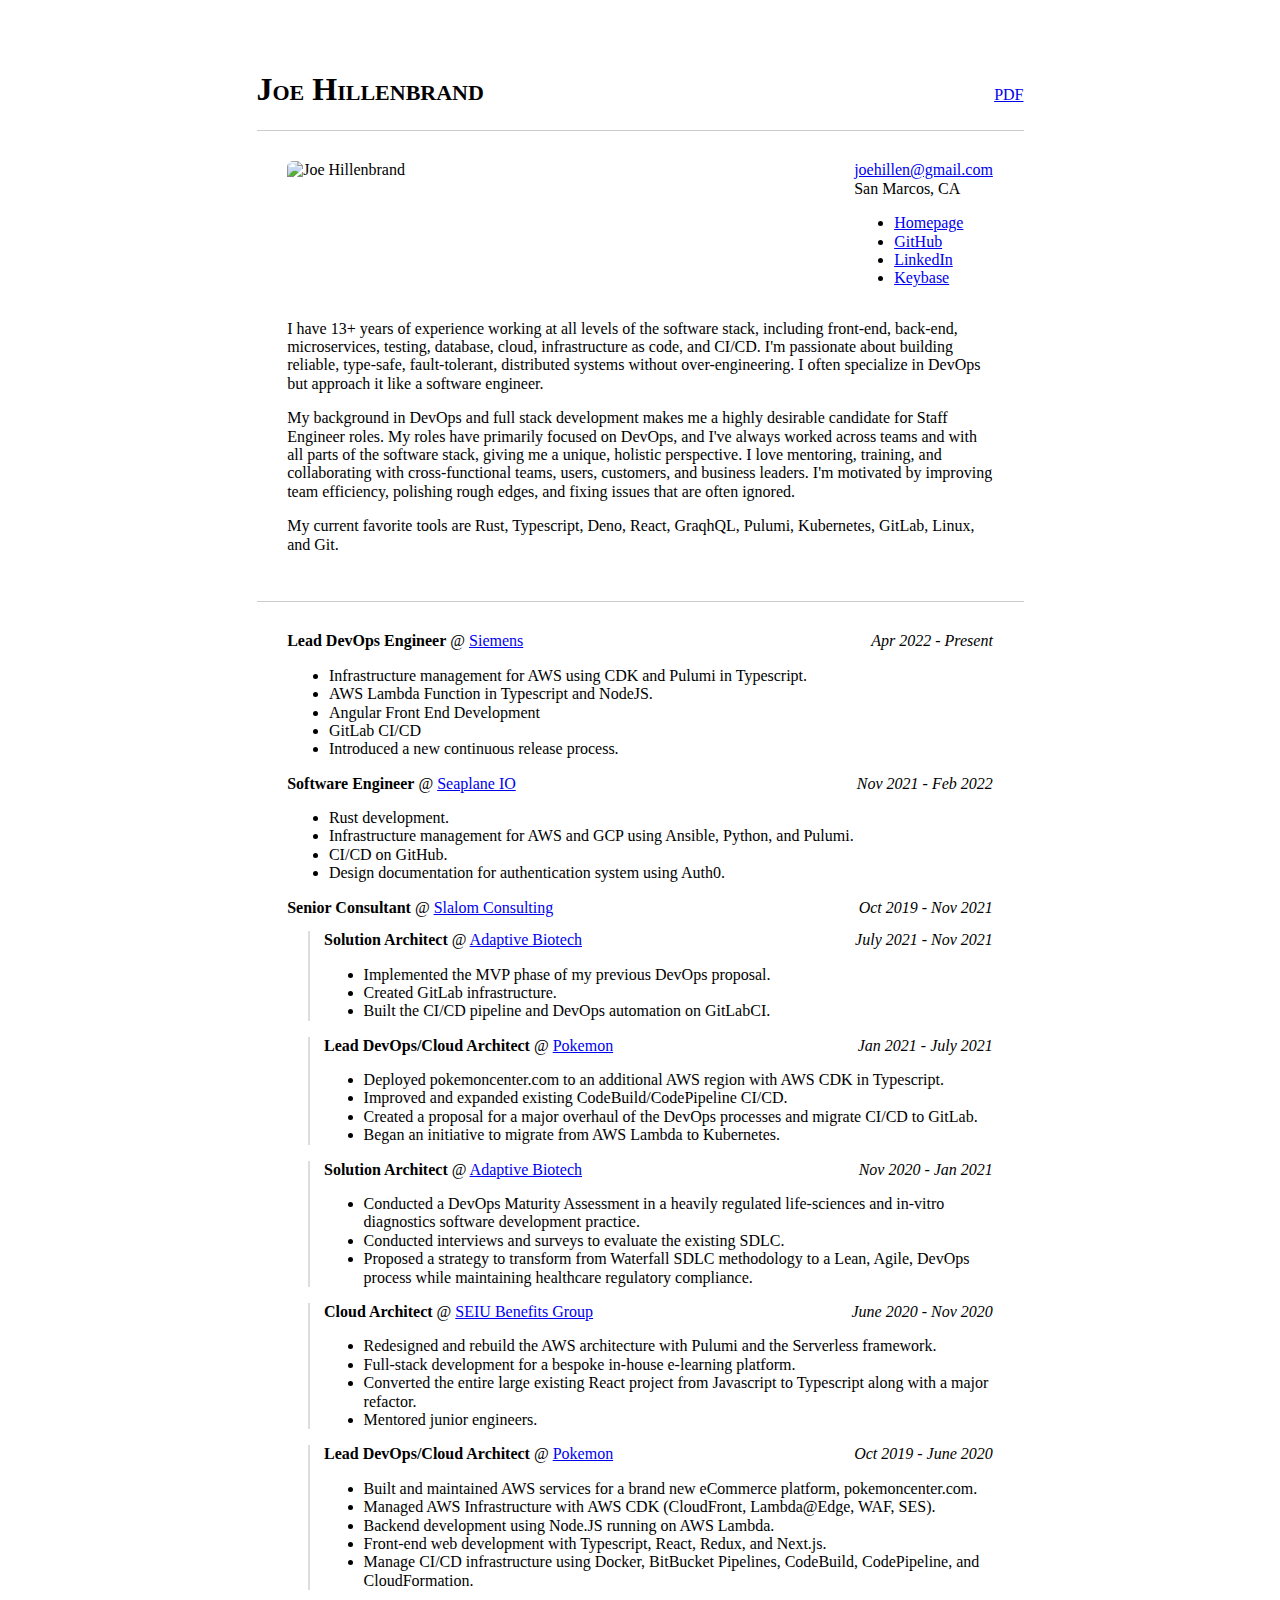
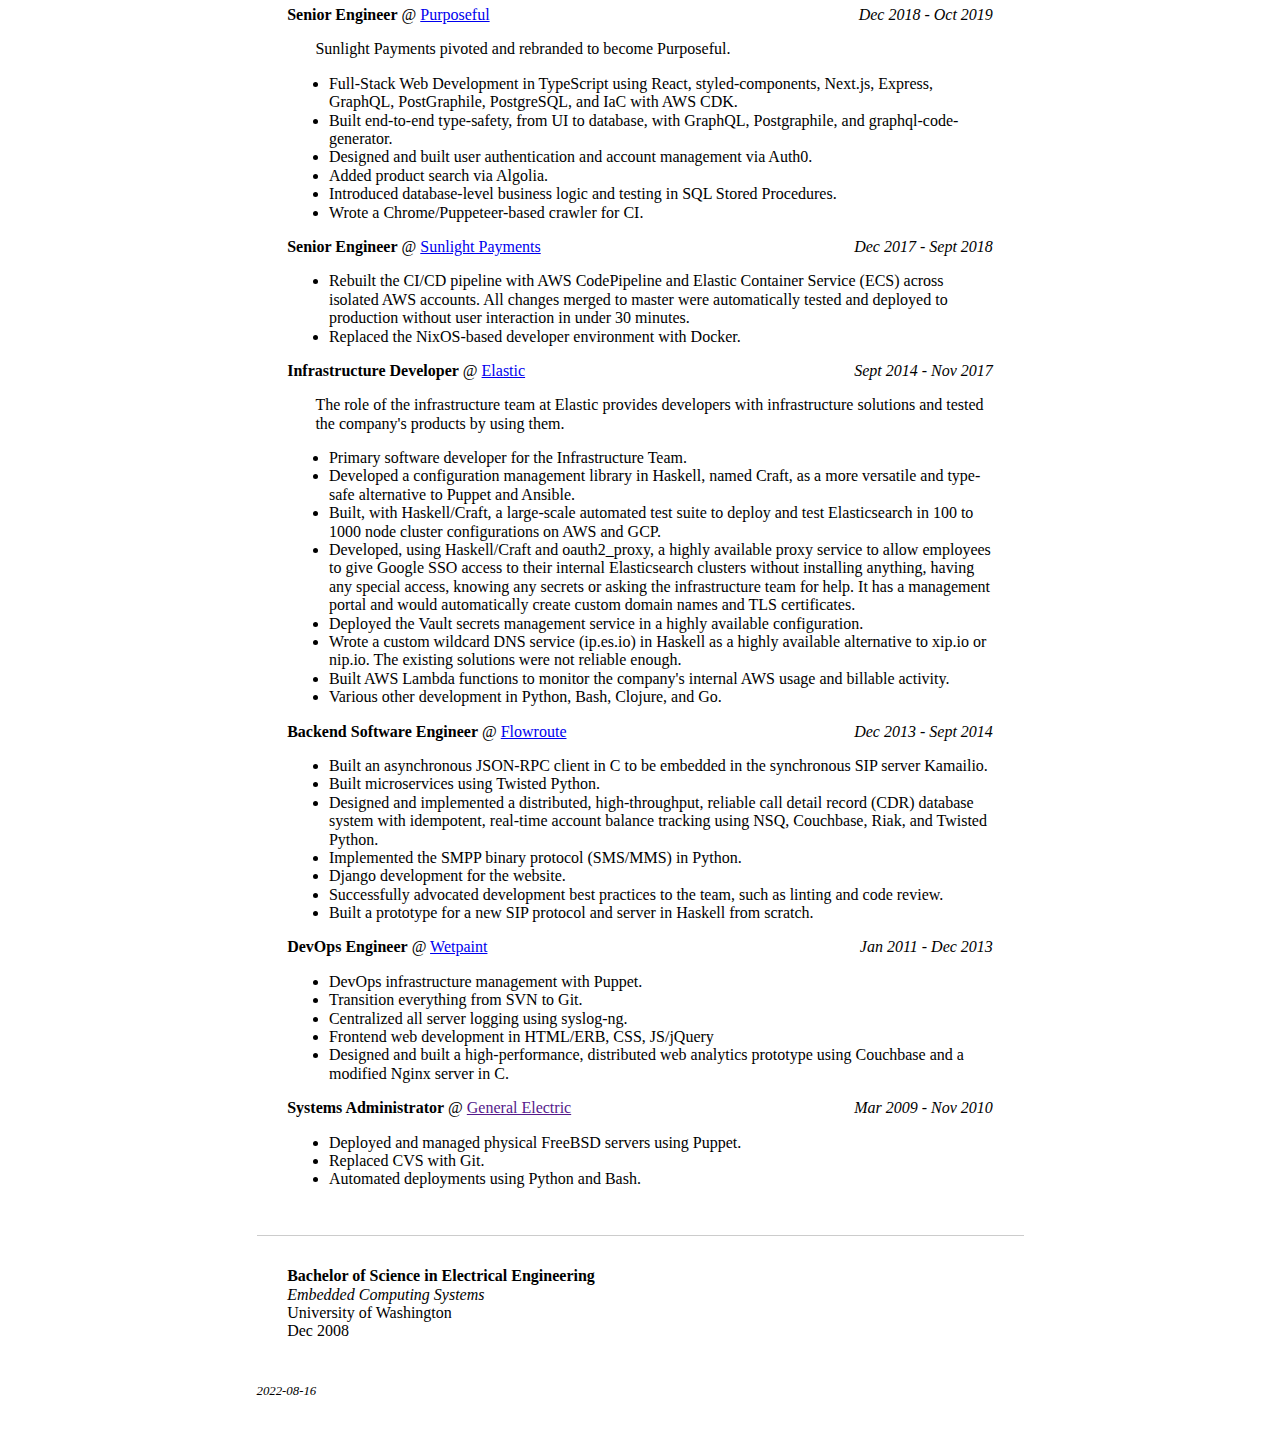
==== commit e3f88f1f: "fix README.html" ====
--- a/index.html
+++ b/index.html
@@ -292,4 +292,8 @@
     </main>
   </body>
 
+  <footer>
+    <p id="date">2022-08-16</p>
+  </footer>
+
 </html>
--- a/css/index.css
+++ b/css/index.css
@@ -6,16 +6,15 @@
 }
 
 header {
-    display: flex;
-    justify-content: space-between;
-    align-items: baseline;
+  display: flex;
+  justify-content: space-between;
+  align-items: baseline;
 }
 
 header h1 {
   text-transform: capitalize;
   font-variant: small-caps;
 }
-
 
 section {
   border-top: 1px solid #ccc;
@@ -57,10 +56,14 @@
   margin-left: 3%;
 }
 
-
 .clients .job {
   padding-left: 2%;
   border-left: 2px solid #ddd;
+}
+
+#date {
+  font-size: 0.8em;
+  font-style: italic;
 }
 
 .print {
@@ -69,7 +72,7 @@
 
 @media print {
   body {
-    font-family: 'DejaVu Serif';
+    font-family: "DejaVu Serif";
     zoom: 85%;
   }
 
@@ -88,7 +91,8 @@
     text-decoration-color: black;
   }
 
-  .nobreak, #education {
+  .nobreak,
+  #education {
     page-break-inside: avoid;
   }
 }
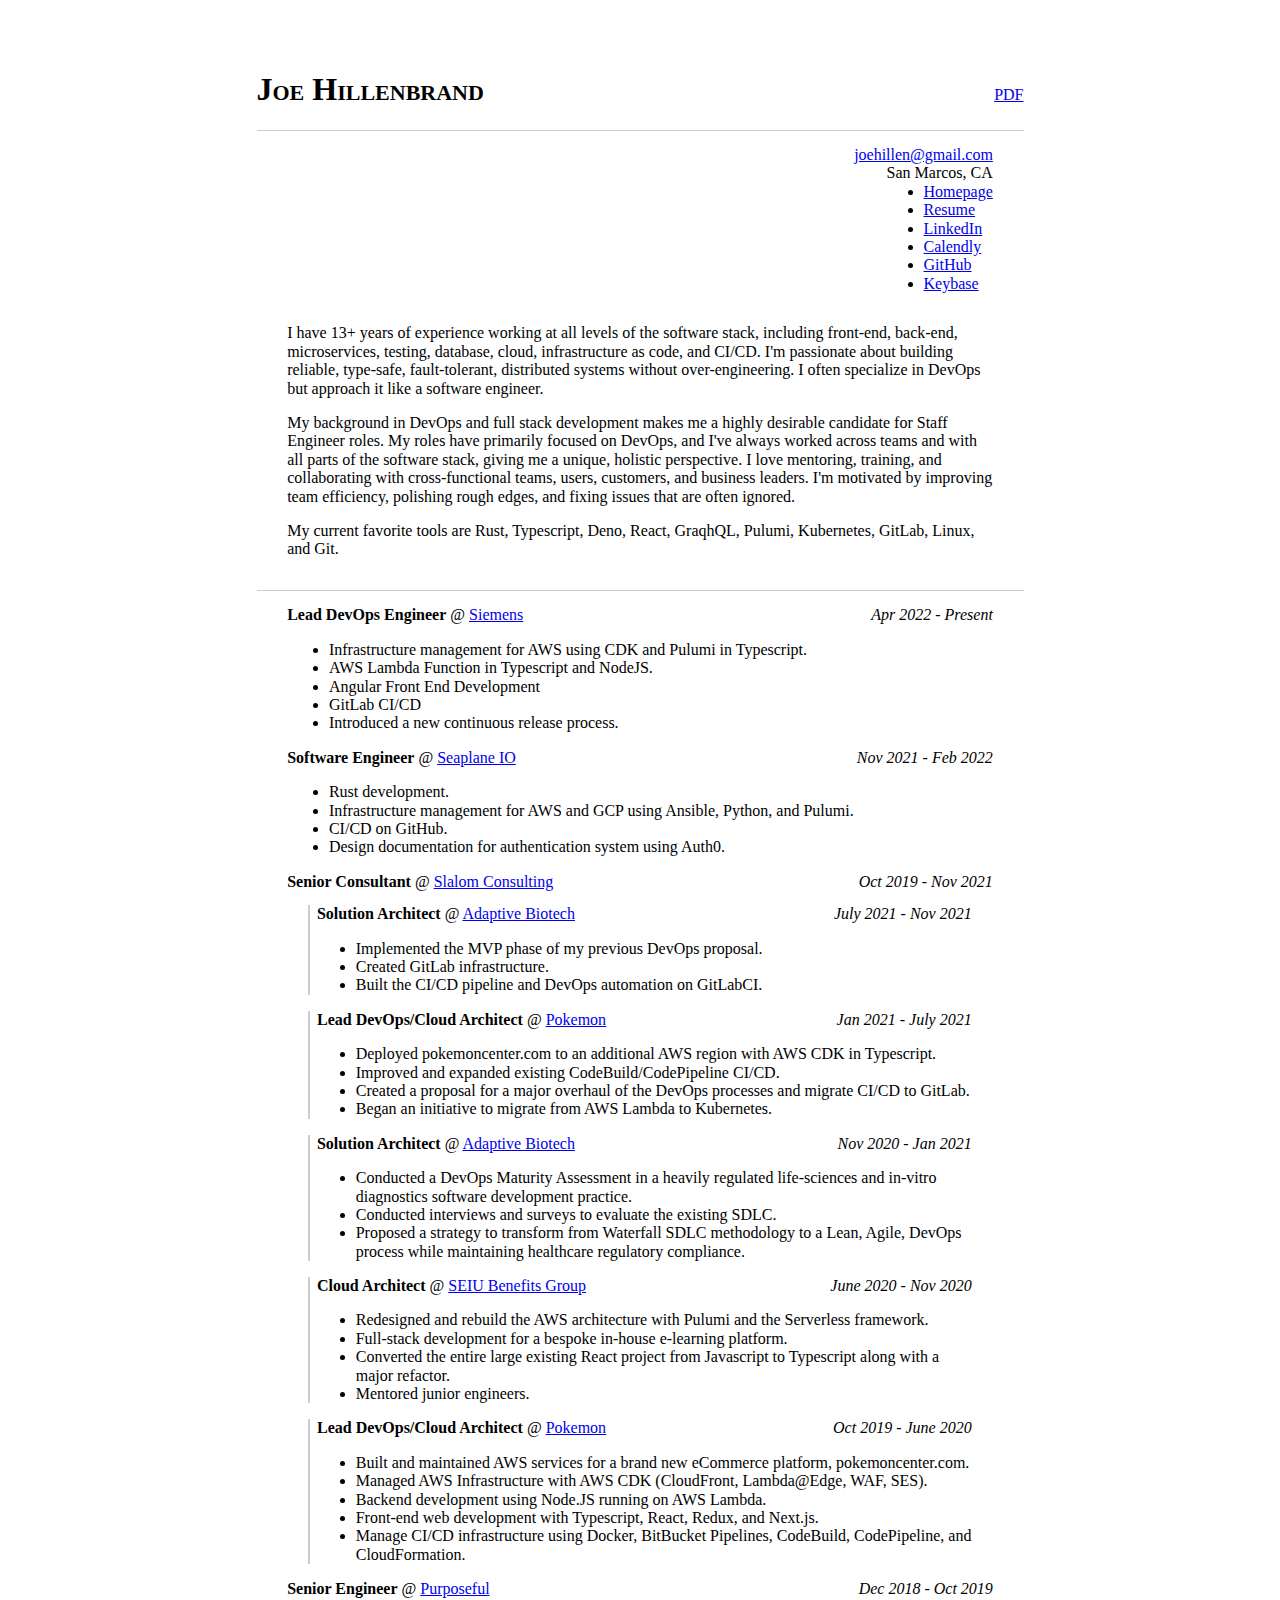
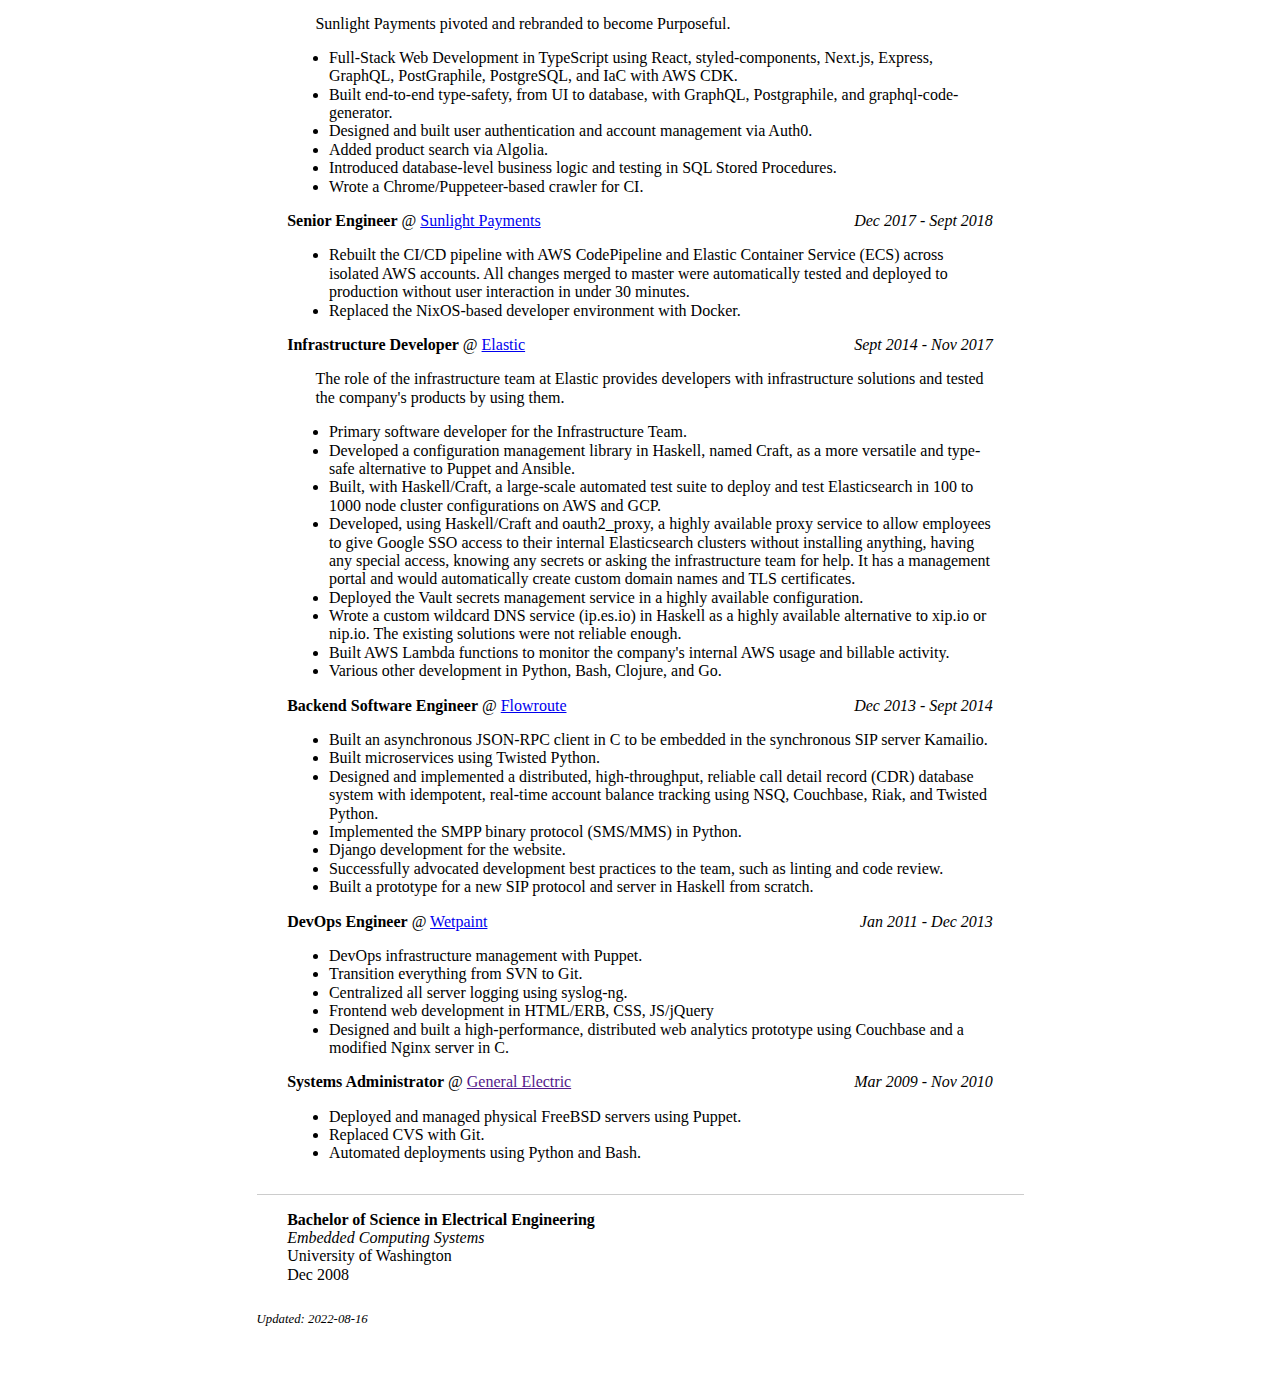
==== commit 281e9628: "css and pdf fixes" ====
--- a/index.html
+++ b/index.html
@@ -11,33 +11,30 @@
   <body>
     <header>
       <h1>Joe Hillenbrand</h1>
-      <a id="pdf" href="https://joe.h9d.org/resume/joehillen-resume.pdf">PDF</a>
+      <a id="pdf" class="noprint" href="joehillen-resume.pdf">PDF</a>
     </header>
     <main>
       <section id="info">
-          <img src="https://joe.h9d.org/me.jpg" alt="Joe Hillenbrand" />
           <div id="contact">
-            <a href="mailto:joehillen@gmail.com">joehillen@gmail.com</a><br>
-            San Marcos, CA<br>
-            <ul class="noprint">
-                                  <li>
-                      <a class="noprint link" href="https://joe.h9d.org">Homepage</a>
-                    </li>
-                    <li>
-                      <a class="noprint link" href="https://github.com/joehillen/">GitHub</a>
-                    </li>
-                    <li>
-                      <a class="noprint link" href="https://www.linkedin.com/in/joehillen/">LinkedIn</a>
-                    </li>
-                    <li>
-                      <a class="noprint link" href="https://keybase.io/joehillen/">Keybase</a>
-                    </li>
-            </ul>
+            <div>
+              <p>
+              <a href="mailto:joehillen@gmail.com">joehillen@gmail.com</a><br>
+              San Marcos, CA
+              </p>
+              <ul>
+              <li><span class="noprint"><a href="https://joe.h9d.org">Homepage</a></span><span class="print">https://joe.h9d.org</span></li>
+<li><span class="noprint"><a href="https://joe.h9d.org/resume/">Resume</a></span><span class="print">https://joe.h9d.org/resume/</span></li>
+<li><span class="noprint"><a href="https://www.linkedin.com/in/joehillen/">LinkedIn</a></span><span class="print">https://www.linkedin.com/in/joehillen/</span></li>
+<li><span class="noprint"><a href="https://calendly.com/joehillen/30min">Calendly</a></span><span class="print">https://calendly.com/joehillen/30min</span></li>
+<li><span class="noprint"><a href="https://github.com/joehillen/">GitHub</a></span><span class="print">https://github.com/joehillen/</span></li>
+<li><span class="noprint"><a href="https://keybase.io/joehillen/">Keybase</a></span><span class="print">https://keybase.io/joehillen/</span></li>
+              </ul>
+            </div>
           </div>
       </section>
       <section id="about">
           <p>I have 13+ years of experience working at all levels of the software stack, including front-end, back-end, microservices, testing, database, cloud, infrastructure as code, and CI/CD. I'm passionate about building reliable, type-safe, fault-tolerant, distributed systems without over-engineering. I often specialize in DevOps but approach it like a software engineer.</p>
-<p>My background in DevOps and full stack development makes me a highly desirable candidate for Staff Engineer roles. My roles have primarily focused on DevOps, and I've always worked across teams and with all parts of the software stack, giving me a unique, holistic perspective. I love mentoring, training, and collaborating with cross-functional teams, users, customers, and business leaders. I'm motivated by improving team efficiency, polishing rough edges, and fixing issues that are often ignored. </p>
+<p>My background in DevOps and full stack development makes me a highly desirable candidate for Staff Engineer roles. My roles have primarily focused on DevOps, and I've always worked across teams and with all parts of the software stack, giving me a unique, holistic perspective. I love mentoring, training, and collaborating with cross-functional teams, users, customers, and business leaders. I'm motivated by improving team efficiency, polishing rough edges, and fixing issues that are often ignored.</p>
 <p>My current favorite tools are Rust, Typescript, Deno, React, GraqhQL, Pulumi, Kubernetes, GitLab, Linux, and Git.</p>
       </section>
       <section id="history">
@@ -204,8 +201,7 @@
         <span class="dates"><i>Sept 2014 - Nov 2017</i></span>
       </div>
       <div class="description">
-        <p>The role of the infrastructure team at Elastic provides developers with  
-infrastructure solutions and tested the company's products by using them.</p>
+        <p>The role of the infrastructure team at Elastic provides developers with infrastructure solutions and tested the company's products by using them.</p>
 <ul>
 <li>Primary software developer for the Infrastructure Team.</li>
 <li>Developed a configuration management library in Haskell, named Craft, as a more versatile and type-safe alternative to Puppet and Ansible.</li>
@@ -279,21 +275,11 @@
         <br>
         Dec 2008
       </section>
-      <section id="links" class="print">
-        <ul>
-          <li>https://joe.h9d.org/resume/joehillen-resume.pdf</li>
-          <li>https://github.com/joehillen/</li>
-<li>https://joe.h9d.org</li>
-<li>https://keybase.io/joehillen/</li>
-<li>https://www.linkedin.com/in/joehillen/</li>
-<li>https://joe.h9d.org/resume/</li>
-        </ul>
-      </section>
     </main>
+    <footer>
+      <p id="date">Updated: 2022-08-16</p>
+    </footer>
+
   </body>
 
-  <footer>
-    <p id="date">2022-08-16</p>
-  </footer>
-
 </html>
--- a/css/index.css
+++ b/css/index.css
@@ -18,24 +18,31 @@
 
 section {
   border-top: 1px solid #ccc;
-  padding: 4%;
+  padding: 2% 4% 2% 4%;
 }
 
-#info {
-  display: flex;
-  justify-content: space-between;
+#contact {
+  text-align: right;
   padding-bottom: 0;
+  background-image: url("https://joe.h9d.org/me.jpg");
+  background-size: contain;
+  background-repeat: no-repeat;
+  background-position: left;
+}
+
+#contact p {
+  margin: 0;
+}
+
+#contact ul {
+  display: inline-block;
+  text-align: left;
+  margin: 0;
 }
 
 #about {
   border: none;
   padding-top: 0;
-}
-
-#info img {
-  width: 120px;
-  height: 120px;
-  border-radius: 6px;
 }
 
 .jobtitle {
@@ -54,11 +61,12 @@
 .clients {
   margin-top: 2%;
   margin-left: 3%;
+  margin-right: 3%;
 }
 
 .clients .job {
-  padding-left: 2%;
-  border-left: 2px solid #ddd;
+  padding-left: 1%;
+  border-left: 2px solid #ccc;
 }
 
 #date {
@@ -77,7 +85,7 @@
   }
 
   .print {
-    display: block !important;
+    display: inline !important;
   }
 
   .noprint {
